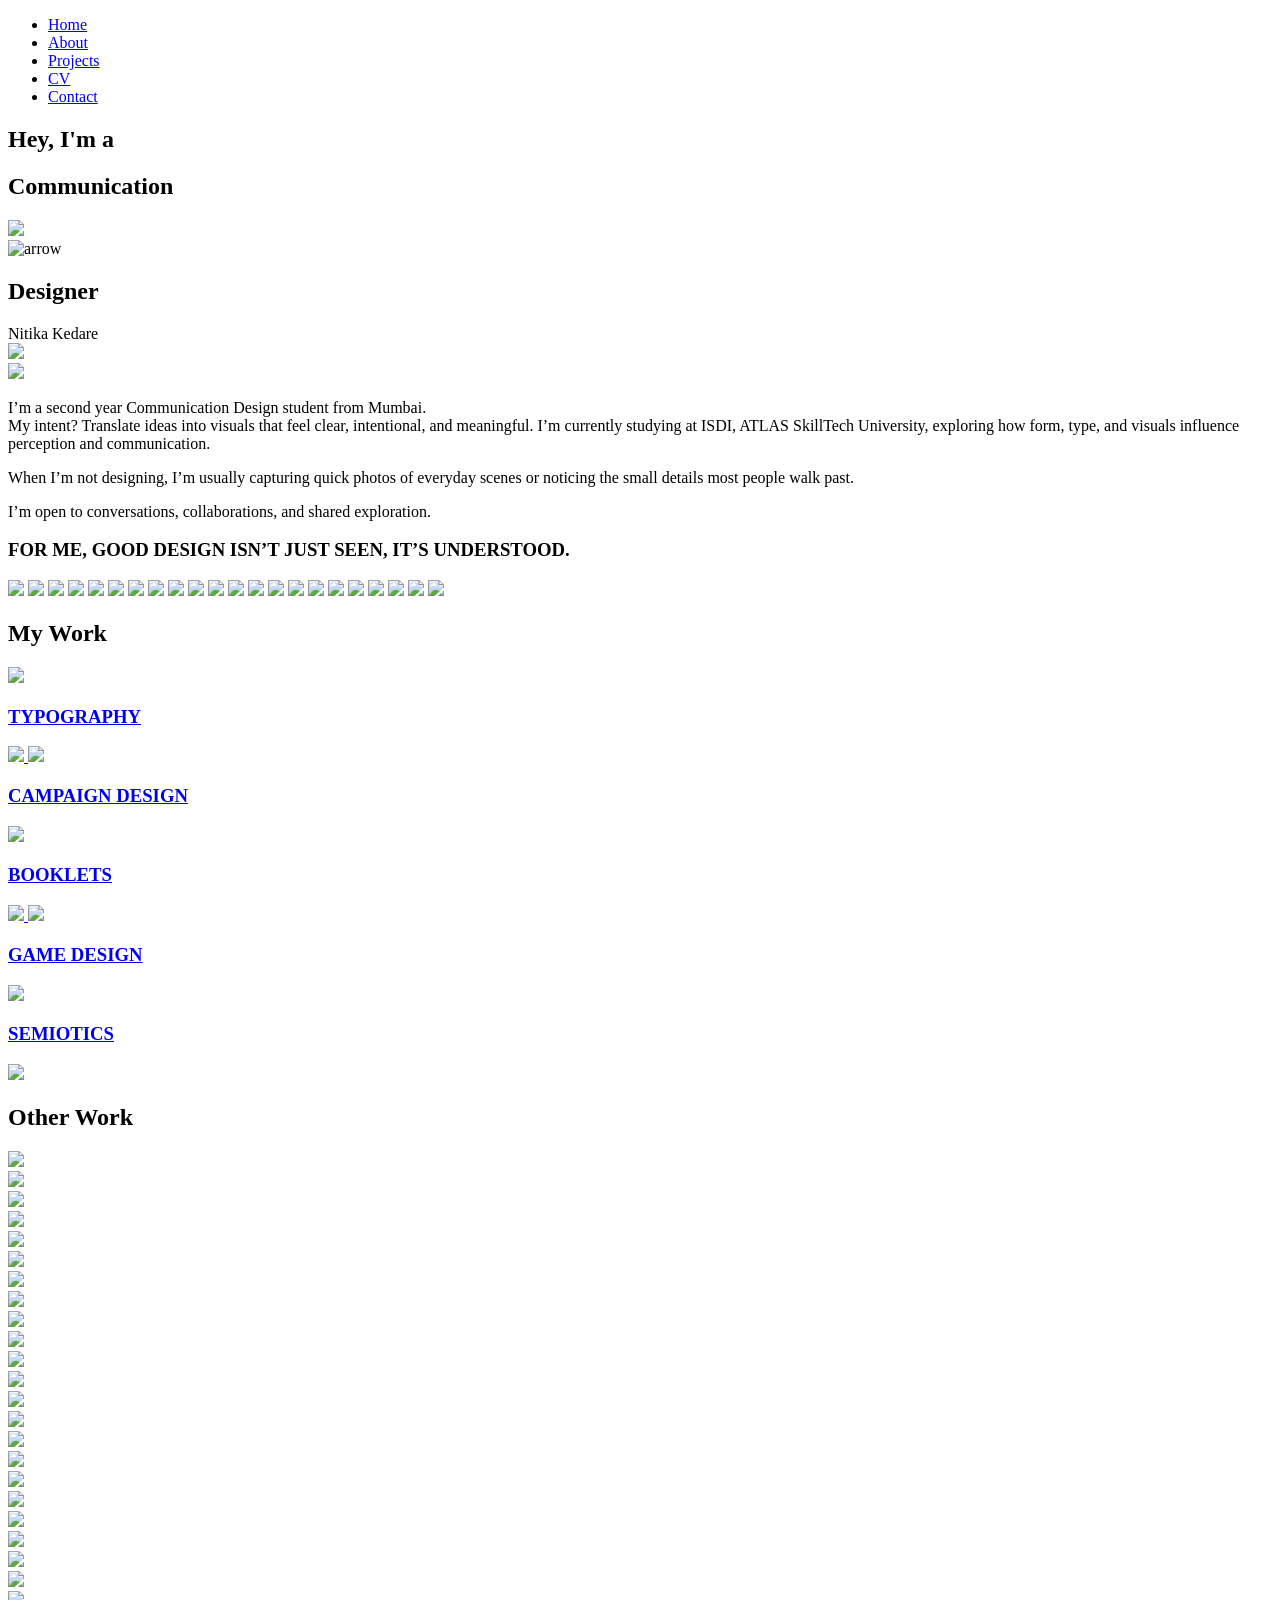
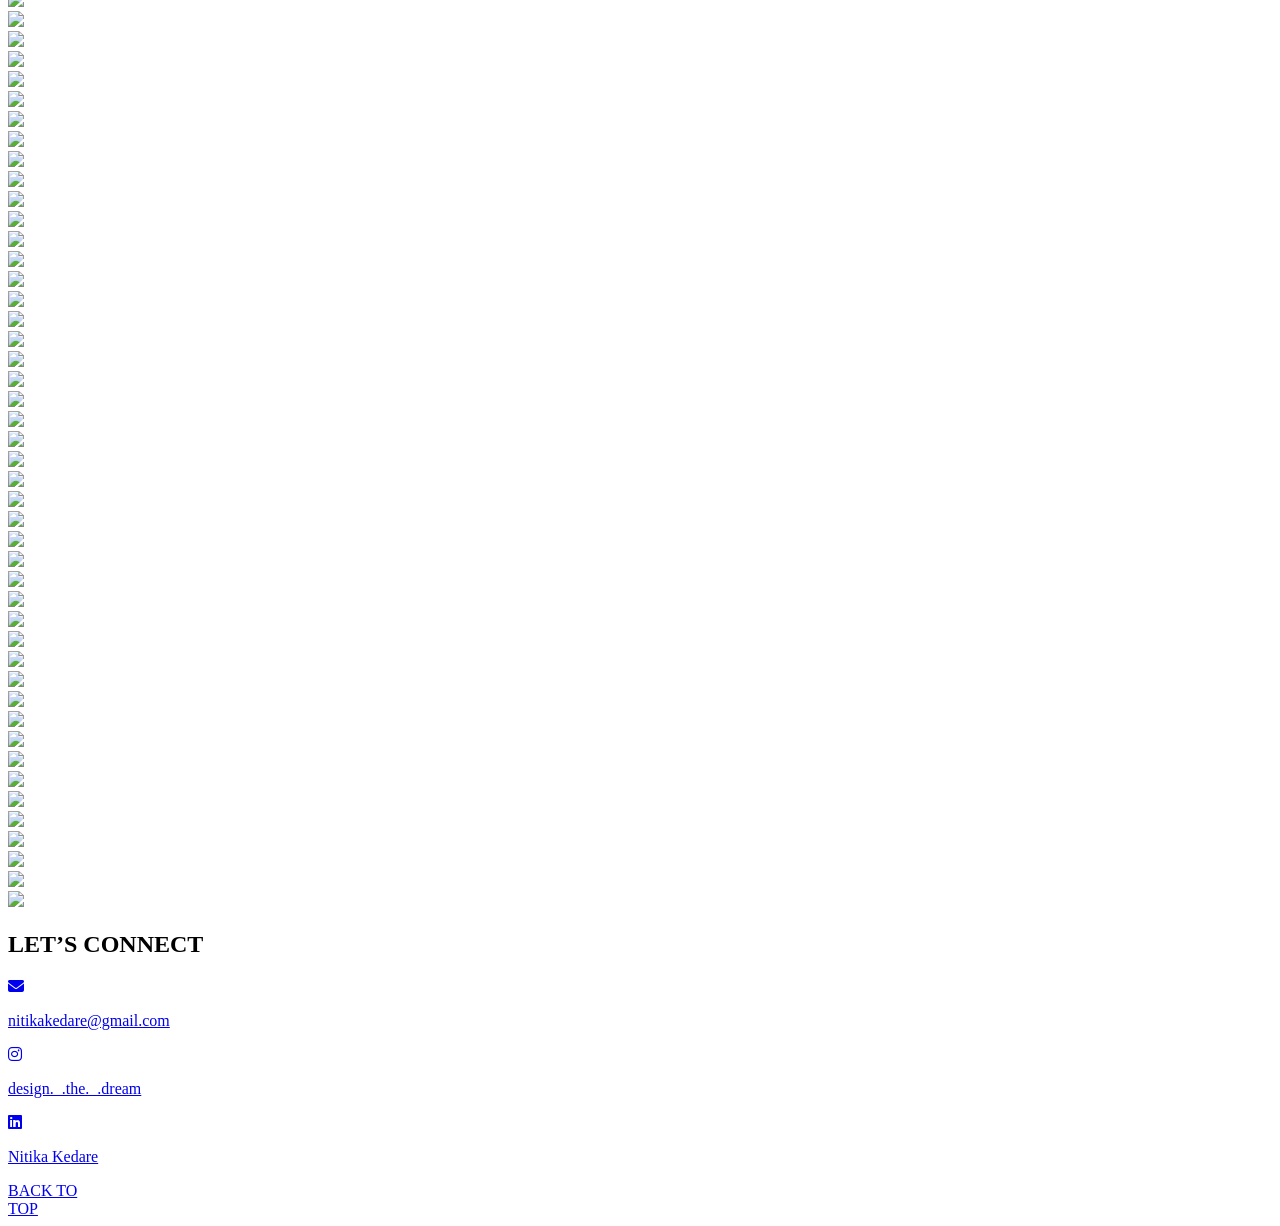
==== booklet.html @ 3f135b7e "Add files via upload" ====
<!DOCTYPE html>
<html lang="en">

<head>

<meta charset="UTF-8">
<meta name="viewport" content="width=device-width, initial-scale=1.0">

<title>Zine Design</title>

<link rel="stylesheet" href="booklet.css">

</head>


<body>


<!-- TITLE SECTION -->

<section class="project-title">

<h1>ZINE DESIGN</h1>

</section>



<!-- PROJECT BRIEF SECTION -->

<section class="project-brief">

<div class="brief-container">

<!-- LEFT TEXT -->

<div class="brief-text">

<h2>BEHIND THE <br> SCREEN</h2>

<p class="subtitle">
Tracing Indian Shadow Puppetry
</p>

<img src="Portfolio Images/O line 3.PNG" class="brief-swirl">

<p class="assignment">
<b>Assignment Brief:</b> <br>
The brief was to choose a topic rooted in the Indian context and explore it through the format of a zine, encouraging experimentation with storytelling, structure, and visual language.
</p>

</div>


<!-- COVER PAGE -->

<div class="brief-image">

<img src="Portfolio Images/puppetry 1.jpeg" alt="cover page">

</div>

</div>

</section>



<!-- PROCESS SECTION -->

<section class="process-section">

<div class="process-container">

<!-- LEFT LARGE IMAGE -->

<div class="process-left">
<img src="Portfolio Images/puppetry 3.jpeg" alt="zine open view">
</div>


<!-- RIGHT CONTENT -->

<div class="process-right">

<p class="process-text">
My design process began by exploring the visual storytelling of traditional
Indian shadow puppetry and the role of light and silhouettes in performance.
The zine uses layered folds and cut forms to gradually reveal characters and
scenes, echoing the unfolding experience of a shadow play. Through this
interactive structure, the book becomes a tactile narrative where movement
and form guide the viewer through the story.
</p>

<img src="Portfolio Images/puppetry 2.jpeg" class="process-small">


<img src="Portfolio Images/O line 2.PNG" class="process-swirl">


<div class="color-palette">

<div class="color1"></div>
<div class="color2"></div>
<div class="color3"></div>

</div>

</div>

</div>





<!-- STORY SECTION -->

<section class="story-section">

<div class="story-container">

<!-- LEFT IMAGE -->

<div class="story-left">
<img src="Portfolio Images/puppetry 4.jpeg" alt="zine fold">
</div>


<!-- CENTER TEXT -->

<div class="story-text">

<img src="Portfolio Images/O line 3.PNG" class="story-swirl">

<p>
The zine explores the tradition of storytelling before the presence of printed
books and digital media, when stories travelled through memory and were passed
from voice to voice across generations. It draws inspiration from the art of
shadow puppetry, where light and silhouettes transform narratives into visual
performances. Through this theme, the book reflects on how communities once
experienced epics and folklore collectively through the interplay of light,
shadow, and performance.
</p>

</div>


<!-- RIGHT IMAGE -->

<div class="story-right">
<img src="Portfolio Images/puppetry 5.jpeg" alt="shadow puppetry page">
</div>


</div>

</section>



<!-- IMAGE GALLERY SECTION -->

<section class="gallery-section">

<div class="gallery-container">

<!-- TOP IMAGE -->

<div class="gallery-top">
<img src="Portfolio Images/puppetry 8.jpeg" alt="zine scene">
</div>

<!-- BOTTOM ROW -->

<div class="gallery-bottom">

<img src="Portfolio Images/puppetry 7.jpeg" alt="zine page">

<img src="Portfolio Images/puppetry 6.jpeg" alt="shadow puppetry scene">

</div>

</div>

</section>


<!-- SECOND GALLERY SECTION -->

<section class="gallery-two">

<div class="gallery-two-container">

    <img src="Portfolio Images/oo line 2.PNG" class="gallery-swirl">

<!-- TOP LARGE IMAGE -->

<div class="gallery-two-top">
<img src="Portfolio Images/puppetry 9.jpeg" alt="zine spread">
</div>

<!-- SECOND ROW -->

<div class="gallery-two-row">

<img src="Portfolio Images/puppetry 10.jpeg" alt="zine scene">

<img src="Portfolio Images/puppetry 11.jpeg" alt="zine detail">

</div>

<!-- THIRD ROW -->

<div class="gallery-two-row-small">
    

<img src="Portfolio Images/puppetry 13.jpeg" alt="zine standing">

<img src="Portfolio Images/puppetry 12.jpeg" alt="zine cover">

</div>

</div>

</section>





<!-- PUBLICATION DESIGN SECTION -->

<section class="publication-section">

<h1 class="publication-title">PUBLICATION DESIGN</h1>

<div class="publication-container">

<!-- LEFT IMAGE -->

<div class="publication-image">
<img src="Portfolio Images/fashion 1.jpeg" alt="Fashion as Resistance book">
</div>

<!-- RIGHT TEXT -->

<div class="publication-text">

<h2>FASHION AS <br> RESISTANCE</h2>

<p class="publication-subtitle">
Tracing the garments that shaped acts of resistance
</p>

<p class="publication-brief">
<b>Assignment Brief:</b><br>
The project involved developing an A-Z glossary publication
based on a historical theme, examining how objects,
practices, or symbols reflect broader cultural and social
narratives. The focus was on translating research into a
structured editorial format through typography, layout
design, and visual storytelling.
</p>

</div>

</div>

</section>




<!-- PUBLICATION PROCESS SECTION -->

<section class="publication-process">

<div class="publication-layout">

<!-- LEFT TEXT -->
<div class="initial-text">
<p>
<b>Initial Ideation:</b><br>
While exploring possible historical themes, I was drawn to how clothing often
carries meaning far beyond aesthetics. This led me to investigate garments
that have played a role in resistance, identity, and cultural survival.
</p>
</div>

<!-- TOP RIGHT IMAGE -->
<div class="garment-image">
<img src="Portfolio Images/fashion 3.jpeg">
</div>

<!-- LEFT IMAGE -->
<div class="weaving-image">
<img src="Portfolio Images/fashion 2.jpeg">
</div>

<!-- RIGHT TEXT -->
<div class="overview-text">
<p>
<b>Project Overview:</b><br>
My publication, <i>Fashion as Resistance (Tracing the Garments that Shaped Acts
of Resistance)</i>, is an A-Z glossary of garments and adornments across Asia
that have been tied to moments of protest, resilience, and cultural assertion.
Each entry highlights how clothing such as khadi, protest sarees, or traditional
ornaments became a silent yet powerful language of resistance.
</p>
</div>

<!-- ROW 3 -->
<div class="image-three">
<img src="Portfolio Images/fashion 4.jpeg">
</div>

<div class="image-four">
<img src="Portfolio Images/fashion 5.jpeg">
</div>

<!-- ROW 4 -->
<div class="image-five">
<img src="Portfolio Images/fashion 6.jpeg">
</div>

<div class="image-six">
<img src="Portfolio Images/fashion 7.jpeg">
</div>

</div>

<div class="bottom-large-image">
<img src="Portfolio Images/fashion 8.jpeg" alt="knowledge spread">
</div>

</section>


</section>


<script>
window.addEventListener("scroll", function () {

if ((window.innerHeight + window.scrollY) >= document.body.offsetHeight - 5) {

window.location.href = "index.html.html?scroll=projects";

}

});
</script>


</body>
</html>
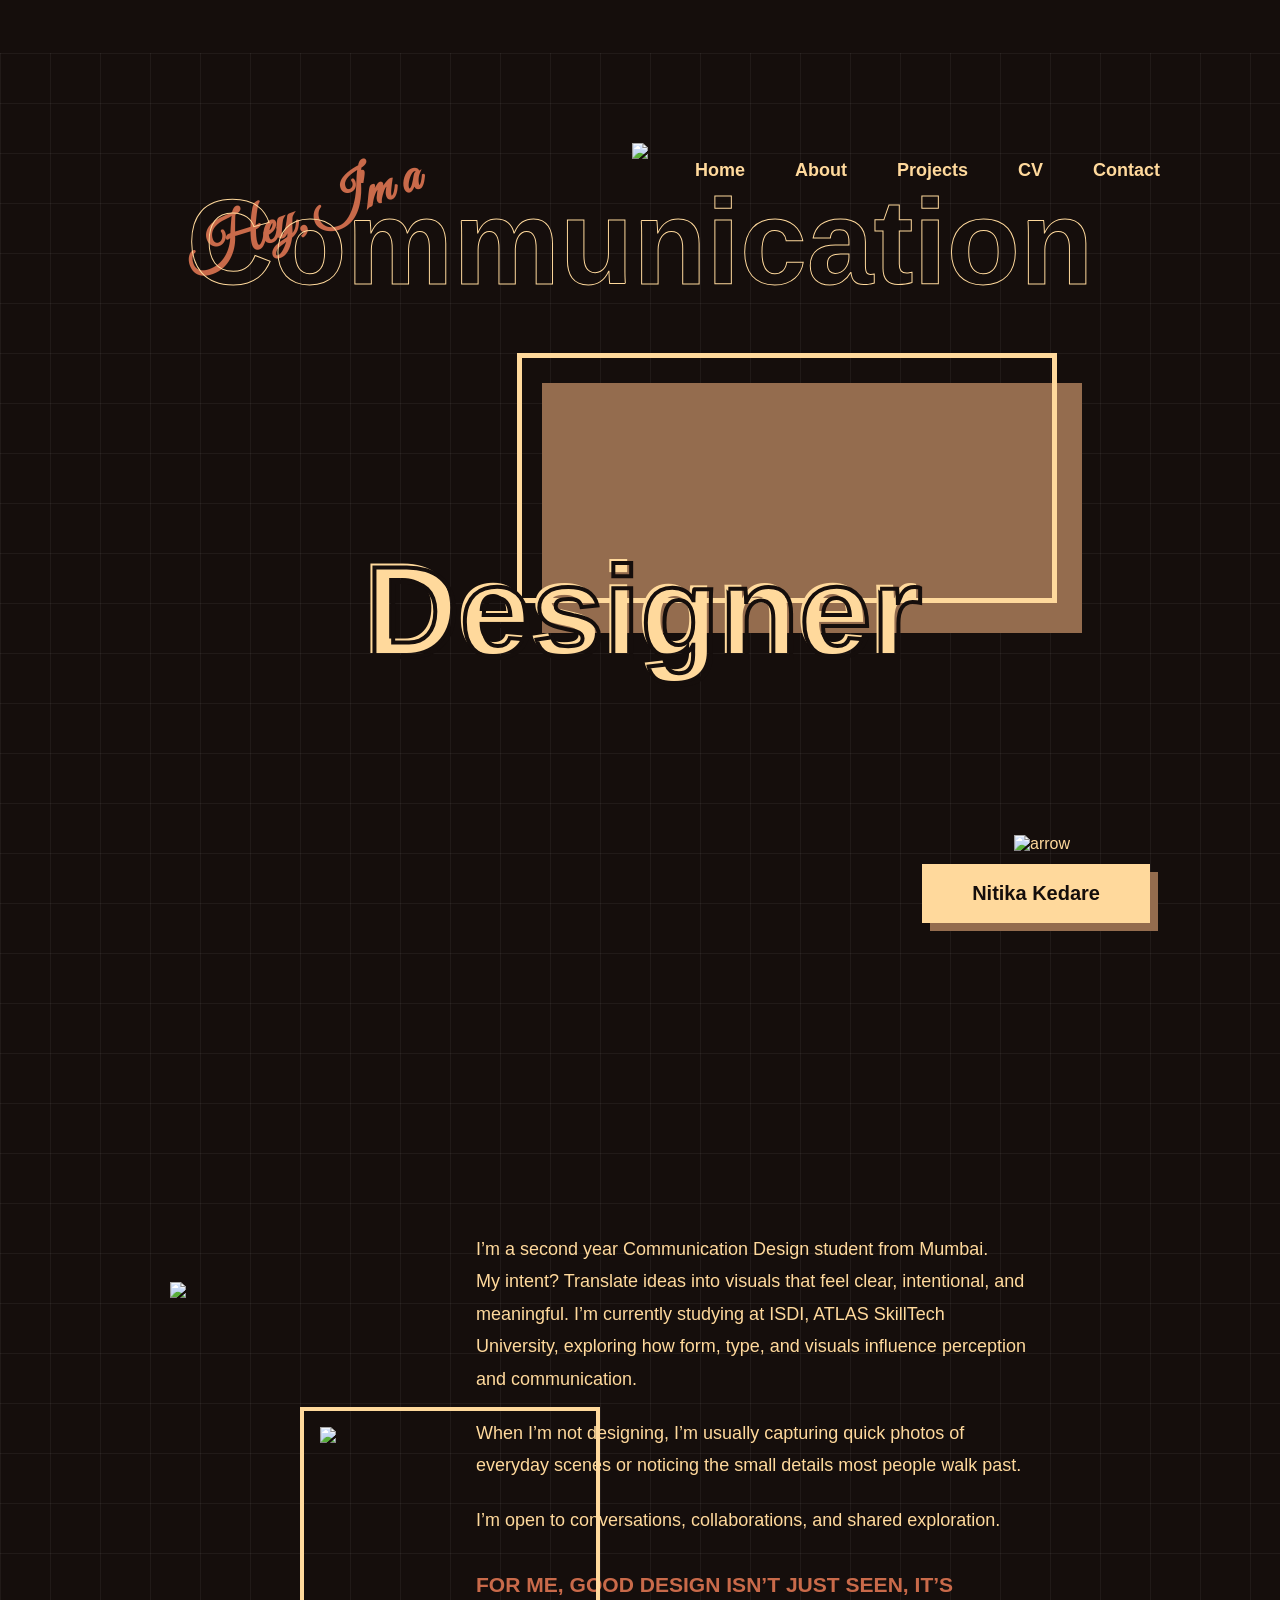
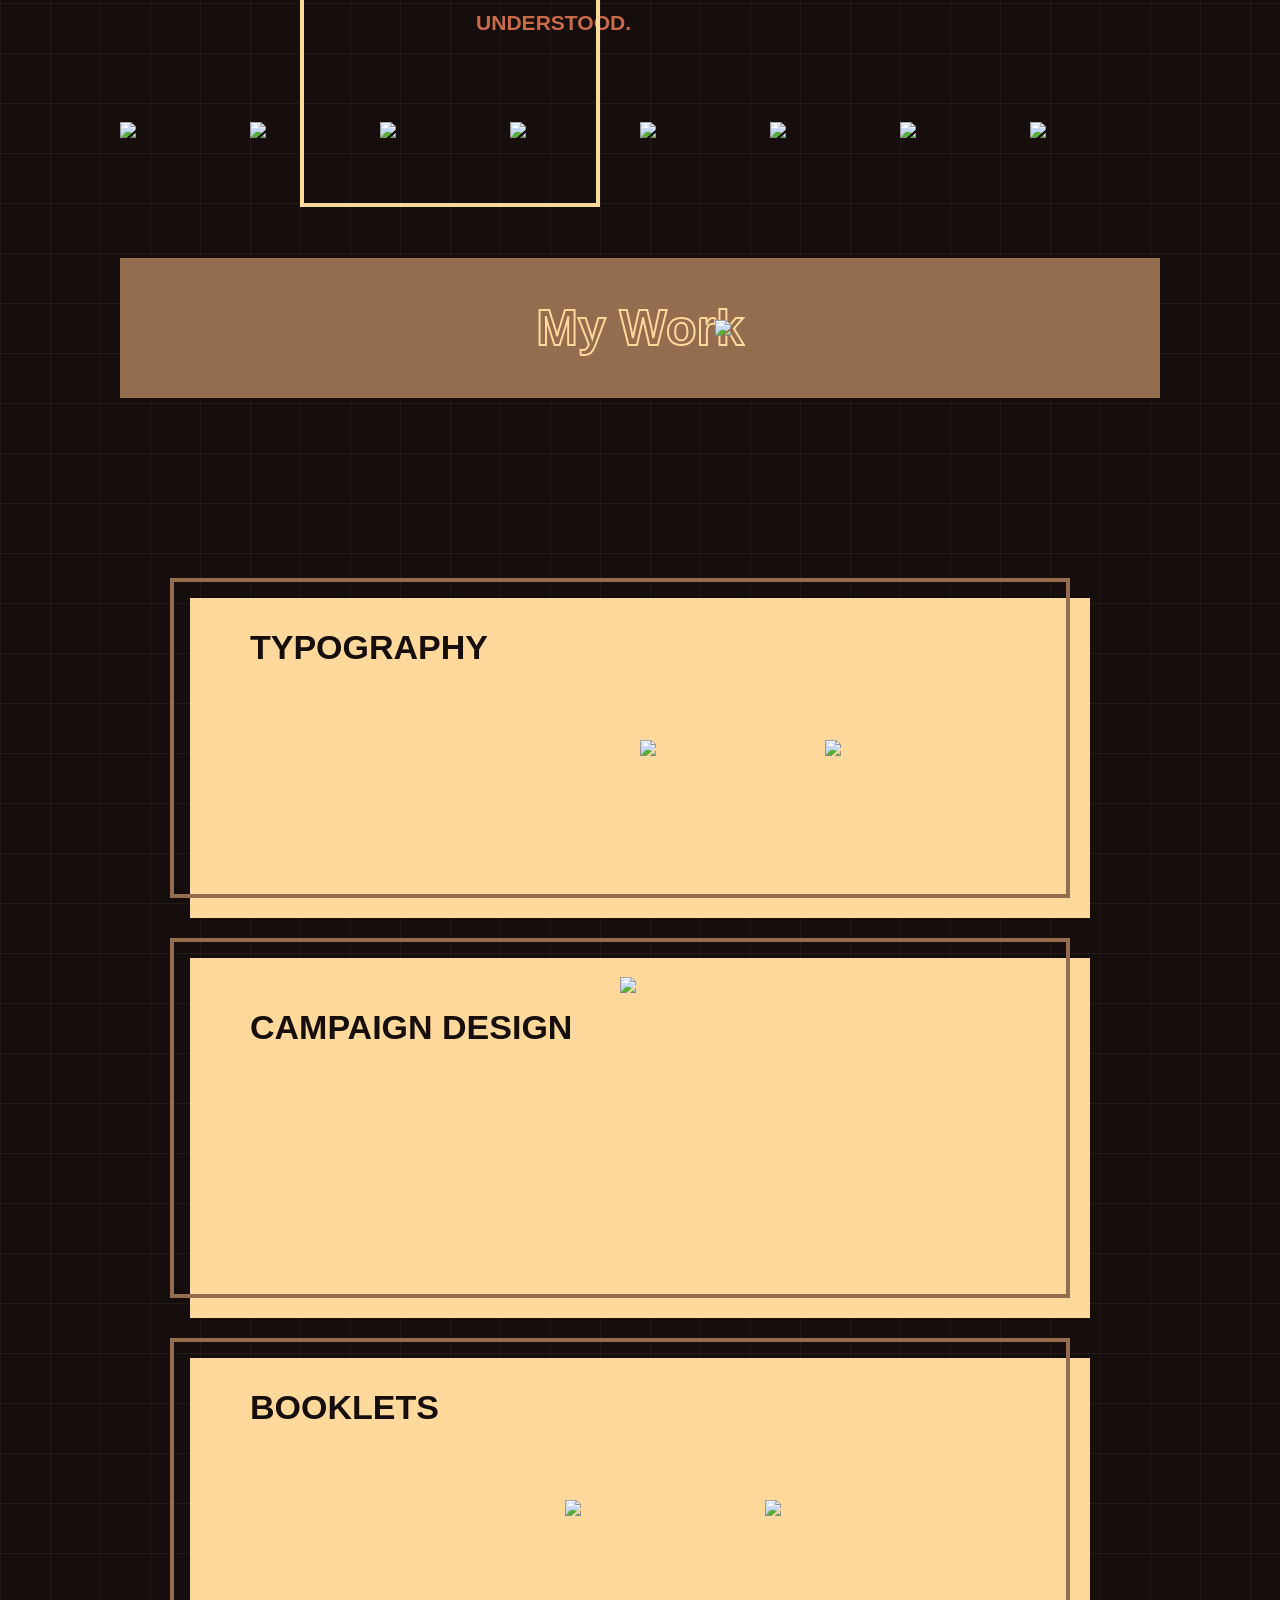
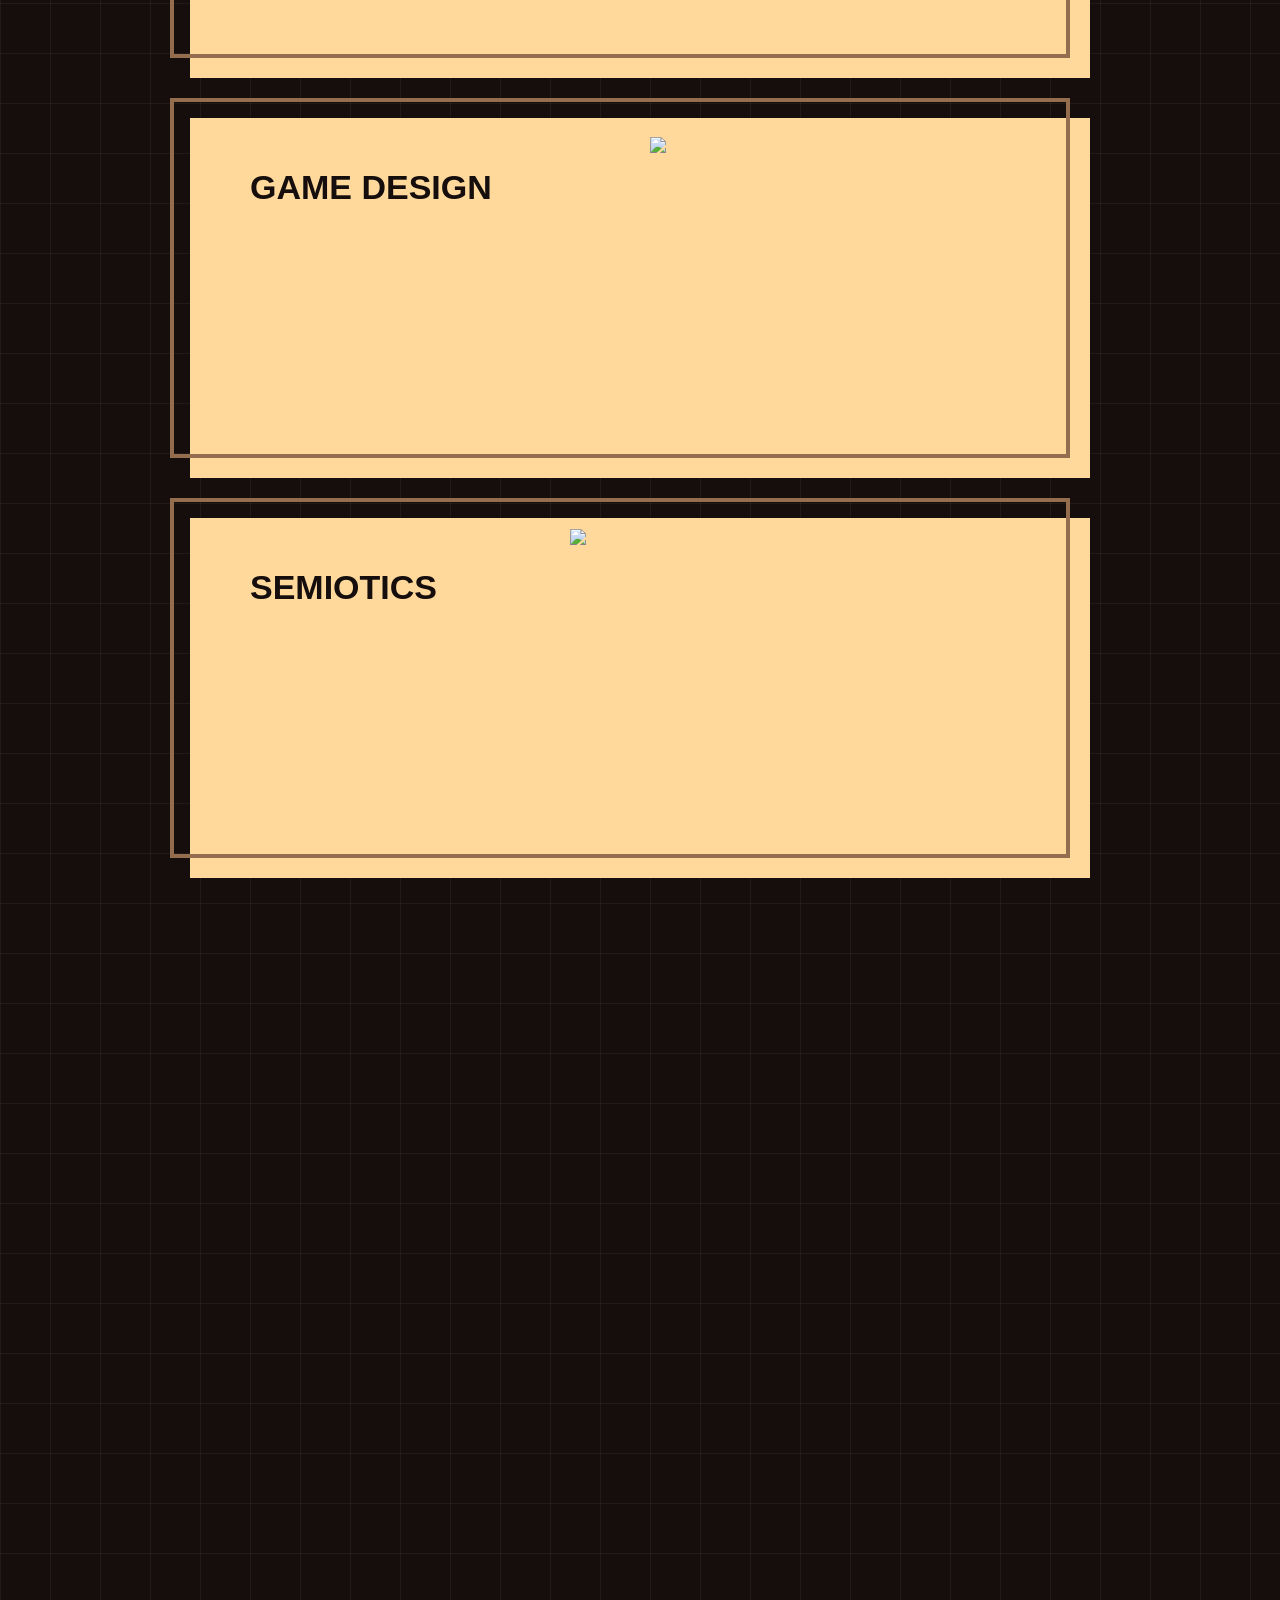
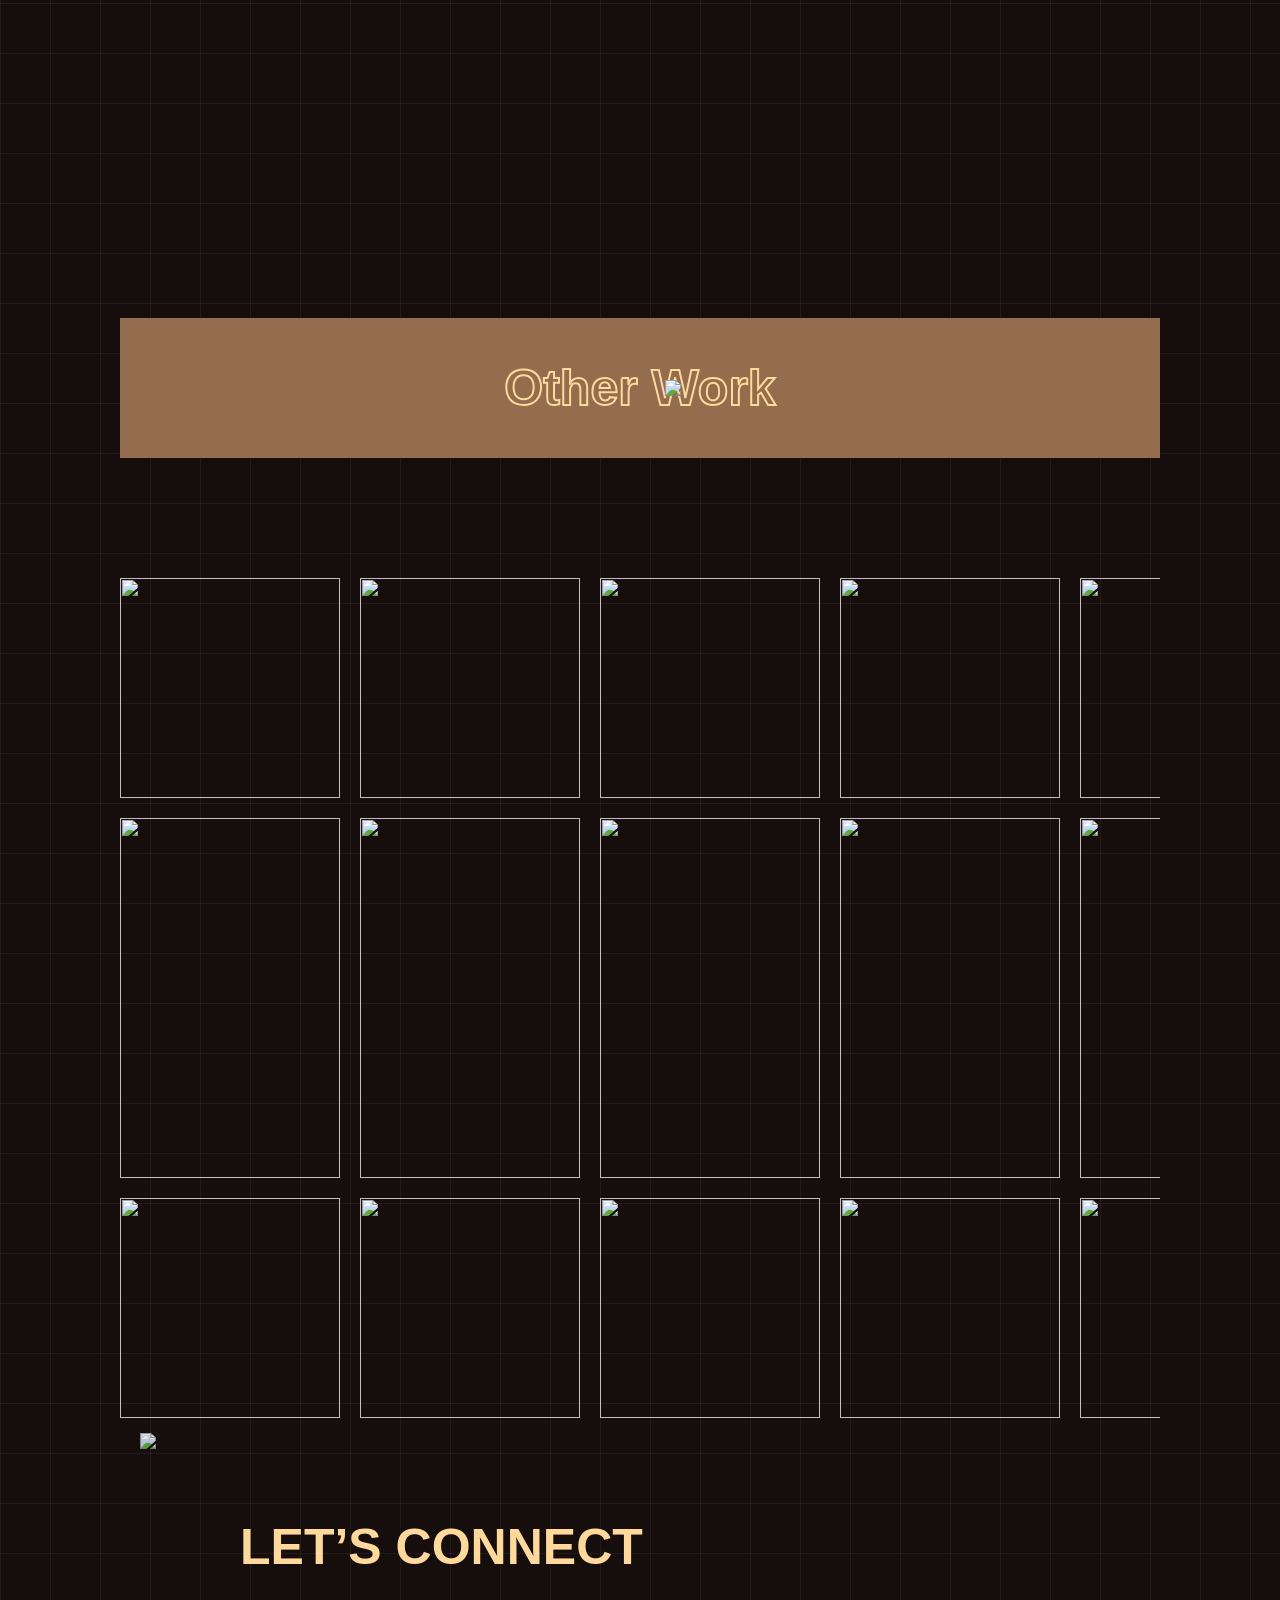
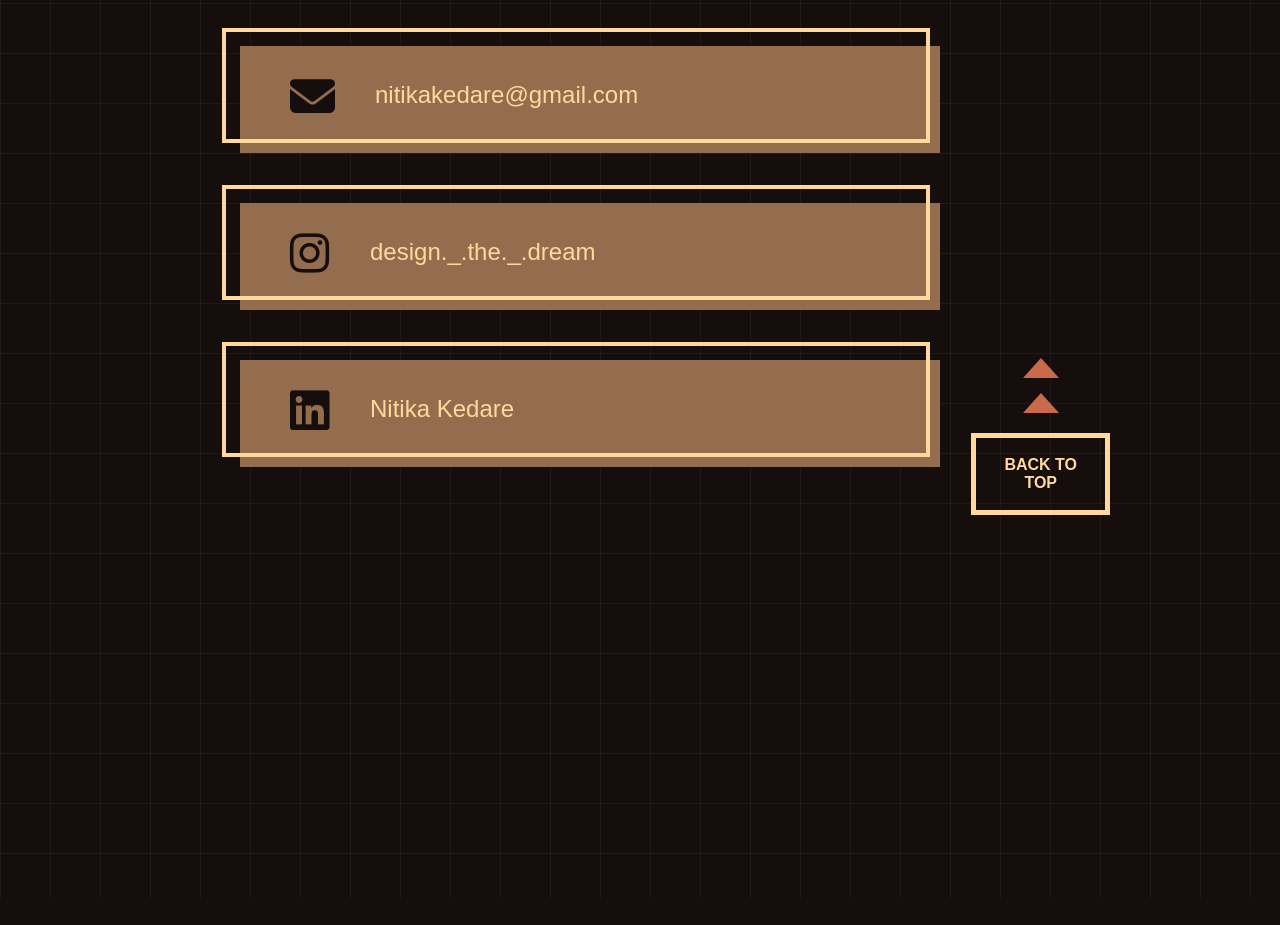
==== commit a0752d58: "Add files via upload" ====
--- a/booklet.html
+++ b/booklet.html
@@ -42,7 +42,7 @@
 Tracing Indian Shadow Puppetry
 </p>
 
-<img src="Portfolio Images/O line 3.PNG" class="brief-swirl">
+<img src="O line 3.PNG" class="brief-swirl">
 
 <p class="assignment">
 <b>Assignment Brief:</b> <br>
@@ -56,7 +56,7 @@
 
 <div class="brief-image">
 
-<img src="Portfolio Images/puppetry 1.jpeg" alt="cover page">
+<img src="puppetry 1.jpeg" alt="cover page">
 
 </div>
 
@@ -75,7 +75,7 @@
 <!-- LEFT LARGE IMAGE -->
 
 <div class="process-left">
-<img src="Portfolio Images/puppetry 3.jpeg" alt="zine open view">
+<img src="puppetry 3.jpeg" alt="zine open view">
 </div>
 
 
@@ -92,10 +92,10 @@
 and form guide the viewer through the story.
 </p>
 
-<img src="Portfolio Images/puppetry 2.jpeg" class="process-small">
-
-
-<img src="Portfolio Images/O line 2.PNG" class="process-swirl">
+<img src="puppetry 2.jpeg" class="process-small">
+
+
+<img src="O line 2.PNG" class="process-swirl">
 
 
 <div class="color-palette">
@@ -123,7 +123,7 @@
 <!-- LEFT IMAGE -->
 
 <div class="story-left">
-<img src="Portfolio Images/puppetry 4.jpeg" alt="zine fold">
+<img src="puppetry 4.jpeg" alt="zine fold">
 </div>
 
 
@@ -131,7 +131,7 @@
 
 <div class="story-text">
 
-<img src="Portfolio Images/O line 3.PNG" class="story-swirl">
+<img src="O line 3.PNG" class="story-swirl">
 
 <p>
 The zine explores the tradition of storytelling before the presence of printed
@@ -149,7 +149,7 @@
 <!-- RIGHT IMAGE -->
 
 <div class="story-right">
-<img src="Portfolio Images/puppetry 5.jpeg" alt="shadow puppetry page">
+<img src="puppetry 5.jpeg" alt="shadow puppetry page">
 </div>
 
 
@@ -168,16 +168,16 @@
 <!-- TOP IMAGE -->
 
 <div class="gallery-top">
-<img src="Portfolio Images/puppetry 8.jpeg" alt="zine scene">
+<img src="puppetry 8.jpeg" alt="zine scene">
 </div>
 
 <!-- BOTTOM ROW -->
 
 <div class="gallery-bottom">
 
-<img src="Portfolio Images/puppetry 7.jpeg" alt="zine page">
-
-<img src="Portfolio Images/puppetry 6.jpeg" alt="shadow puppetry scene">
+<img src="puppetry 7.jpeg" alt="zine page">
+
+<img src="puppetry 6.jpeg" alt="shadow puppetry scene">
 
 </div>
 
@@ -192,21 +192,21 @@
 
 <div class="gallery-two-container">
 
-    <img src="Portfolio Images/oo line 2.PNG" class="gallery-swirl">
+    <img src="oo line 2.PNG" class="gallery-swirl">
 
 <!-- TOP LARGE IMAGE -->
 
 <div class="gallery-two-top">
-<img src="Portfolio Images/puppetry 9.jpeg" alt="zine spread">
+<img src="puppetry 9.jpeg" alt="zine spread">
 </div>
 
 <!-- SECOND ROW -->
 
 <div class="gallery-two-row">
 
-<img src="Portfolio Images/puppetry 10.jpeg" alt="zine scene">
-
-<img src="Portfolio Images/puppetry 11.jpeg" alt="zine detail">
+<img src="puppetry 10.jpeg" alt="zine scene">
+
+<img src="puppetry 11.jpeg" alt="zine detail">
 
 </div>
 
@@ -215,9 +215,9 @@
 <div class="gallery-two-row-small">
     
 
-<img src="Portfolio Images/puppetry 13.jpeg" alt="zine standing">
-
-<img src="Portfolio Images/puppetry 12.jpeg" alt="zine cover">
+<img src="puppetry 13.jpeg" alt="zine standing">
+
+<img src="puppetry 12.jpeg" alt="zine cover">
 
 </div>
 
@@ -240,7 +240,7 @@
 <!-- LEFT IMAGE -->
 
 <div class="publication-image">
-<img src="Portfolio Images/fashion 1.jpeg" alt="Fashion as Resistance book">
+<img src="fashion 1.jpeg" alt="Fashion as Resistance book">
 </div>
 
 <!-- RIGHT TEXT -->
@@ -290,12 +290,12 @@
 
 <!-- TOP RIGHT IMAGE -->
 <div class="garment-image">
-<img src="Portfolio Images/fashion 3.jpeg">
+<img src="fashion 3.jpeg">
 </div>
 
 <!-- LEFT IMAGE -->
 <div class="weaving-image">
-<img src="Portfolio Images/fashion 2.jpeg">
+<img src="fashion 2.jpeg">
 </div>
 
 <!-- RIGHT TEXT -->
@@ -312,26 +312,26 @@
 
 <!-- ROW 3 -->
 <div class="image-three">
-<img src="Portfolio Images/fashion 4.jpeg">
+<img src="fashion 4.jpeg">
 </div>
 
 <div class="image-four">
-<img src="Portfolio Images/fashion 5.jpeg">
+<img src="fashion 5.jpeg">
 </div>
 
 <!-- ROW 4 -->
 <div class="image-five">
-<img src="Portfolio Images/fashion 6.jpeg">
+<img src="fashion 6.jpeg">
 </div>
 
 <div class="image-six">
-<img src="Portfolio Images/fashion 7.jpeg">
+<img src="fashion 7.jpeg">
 </div>
 
 </div>
 
 <div class="bottom-large-image">
-<img src="Portfolio Images/fashion 8.jpeg" alt="knowledge spread">
+<img src="fashion 8.jpeg" alt="knowledge spread">
 </div>
 
 </section>
--- a/booklet.css
+++ b/booklet.css
@@ -0,0 +1,571 @@
+/* RESET */
+
+*{
+margin:0;
+padding:0;
+box-sizing:border-box;
+}
+
+
+/* PAGE */
+
+body{
+background:#221715;
+font-family:Arial, Helvetica, sans-serif;
+color:white;
+}
+
+
+/* TITLE SECTION */
+
+.project-title{
+width:100%;
+text-align:center;
+padding:80px 40px 40px 40px;
+}
+
+.project-title h1{
+color:#eaeaea;
+font-size:60px;
+font-weight:800;
+letter-spacing:5px;
+
+}
+
+
+
+/* PROJECT BRIEF SECTION */
+
+.project-brief{
+width:100%;
+padding:40px 100px 120px 100px;
+}
+
+
+/* FLEX LAYOUT */
+
+.brief-container{
+display:flex;
+justify-content:space-between;
+align-items:center;
+gap:80px;
+}
+
+
+
+/* LEFT TEXT */
+
+.brief-text{
+max-width:520px;
+}
+
+.brief-text h2{
+color:#ef8432;
+font-size:60px;
+font-weight:800;
+line-height:1.1;
+margin-bottom:15px;
+margin-left: 80px;
+}
+
+
+/* SUBTITLE */
+
+.subtitle{
+color:#ef8432;
+font-size:30px;
+margin-bottom:100px;
+margin-left: 80px;
+}
+
+
+
+/* SWIRL LINE */
+
+.brief-swirl{
+width:190px;
+margin-bottom:50px;
+margin-left:190px;
+transform:rotate(220deg);
+
+}
+
+
+
+/* ASSIGNMENT TEXT */
+
+.assignment{
+color:#ffd99c;
+font-size:20px;
+line-height:1.3;
+max-width:420px;
+margin-left: 80px;
+
+}
+
+
+/* IMAGE */
+
+.brief-image img{
+width:440px;
+height:auto;
+margin-right: 90px;
+}
+
+
+
+/* PROCESS SECTION */
+
+.process-section{
+padding:100px 120px 120px 120px;
+}
+
+
+.process-container{
+display:flex;
+gap:60px;
+align-items:flex-start;
+}
+
+
+/* LEFT IMAGE */
+
+.process-left img{
+width:420px;
+height:auto;
+margin-left: 60px;
+}
+
+
+/* RIGHT SIDE */
+
+.process-right{
+max-width:650px;
+position:relative;
+}
+
+
+/* TEXT */
+
+.process-text{
+color:#ffd99c;
+font-size:20px;
+line-height:1.3;
+margin-bottom:85px;
+}
+
+
+/* SMALL IMAGE */
+
+.process-small{
+width:340px;
+margin-bottom:20px;
+}
+
+
+/* SWIRL */
+
+.process-swirl{
+width:200px;
+position:absolute;
+right:20px;
+top:260px;
+transform:rotate(10deg);
+}
+
+
+/* COLOR PALETTE */
+
+.color-palette{
+display:flex;
+margin-top:-90px;
+margin-left:400px;
+border:2px solid #ffd99c;
+width:300px;
+}
+
+.color1{
+background:#e4be53;
+width:100px;
+height:50px;
+}
+
+.color2{
+background:#e78b2d;
+width:100px;
+height:50px;
+}
+
+.color3{
+background:#4b2414;
+width:100px;
+height:50px;
+}
+
+
+/* STORY SECTION */
+
+.story-section{
+padding:120px 100px;
+}
+
+
+.story-container{
+display:flex;
+align-items:center;
+justify-content:center;
+gap:50px;
+max-width:1400px;
+margin:0 auto;
+}
+
+
+/* LEFT IMAGE */
+
+.story-left img{
+width:360px;
+height:auto;
+flex-shrink:0;
+}
+
+.story-right img{
+width:420px;
+height:auto;
+flex-shrink:0;
+}
+
+
+/* CENTER TEXT */
+
+.story-text{
+width:500px;
+flex-shrink:0;
+text-align:left;
+margin-top:20px;
+}
+
+
+.story-text p{
+color:#ffd99c;
+font-size:20px;
+line-height:1.3;
+word-break:normal;
+}
+
+
+/* SWIRL */
+
+.story-swirl{
+width:220px;
+display:block;
+margin:0 auto 40px auto;
+}
+
+
+/* GALLERY SECTION */
+
+.gallery-section{
+padding:20px 100px;
+}
+
+.gallery-container{
+max-width:1200px;
+margin:0 auto;
+display:flex;
+flex-direction:column;
+align-items:center;
+gap:60px;
+}
+
+/* TOP IMAGE */
+
+.gallery-top img{
+width:1200px;
+height:auto;
+}
+
+/* BOTTOM ROW */
+
+.gallery-bottom{
+display:flex;
+gap:100px;
+justify-content:center;
+}
+
+.gallery-bottom img{
+width:540px;
+height:auto;
+}
+
+
+/* SECOND IMAGE GALLERY */
+
+.gallery-two{
+padding:40px 100px;
+}
+
+.gallery-two-container{
+max-width:1200px;
+margin:0 auto;
+display:flex;
+flex-direction:column;
+align-items:center;
+gap:60px;
+}
+
+
+/* TOP IMAGE */
+
+.gallery-two-top img{
+width:800px;
+height:auto;
+}
+
+
+/* SECOND ROW */
+
+.gallery-two-row{
+display:flex;
+gap:60px;
+justify-content:center;
+}
+
+.gallery-two-row img{
+width:540px;
+height:auto;
+}
+
+
+/* THIRD ROW */
+
+.gallery-two-row-small{
+display:flex;
+gap:60px;
+justify-content:center;
+}
+
+.gallery-two-row-small img{
+width:450px;
+height:auto;
+}
+
+
+/* SWIRL BACKGROUND */
+
+.gallery-two-container{
+position:relative;
+}
+
+/* SWIRL IMAGE */
+
+.gallery-swirl{
+position:absolute;
+width:1500px;
+top:150px;
+left:50%;
+transform:translateX(-50%);
+z-index:0;
+opacity:0.9;
+}
+
+/* MAKE IMAGES STAY ABOVE */
+
+.gallery-two-top,
+.gallery-two-row,
+.gallery-two-row-small{
+position:relative;
+z-index:2;
+}
+
+
+/* FINAL GALLERY */
+
+.final-gallery{
+position:relative;
+display:flex;
+justify-content:center;
+gap:80px;
+padding:120px 0;
+}
+
+
+/* SWIRL POSITION */
+
+.final-swirl{
+position:absolute;
+left:20px;
+top:120px;
+width:500px;
+transform:rotate(-20deg);
+z-index:0;
+}
+
+
+/* KEEP IMAGES ABOVE */
+
+.final-gallery img{
+position:relative;
+z-index:2;
+width:380px;
+height:auto;
+}
+
+
+
+
+
+/* PUBLICATION DESIGN SECTION */
+
+.publication-section{
+padding:120px 100px 160px 100px;
+}
+
+.publication-title{
+text-align:center;
+font-size:60px;
+font-weight:800;
+letter-spacing:5px;
+color:#eaeaea;
+margin-bottom:80px;
+}
+
+.publication-container{
+display:flex;
+align-items:center;
+justify-content:center;
+gap:190px;
+max-width:1200px;
+margin:0 auto;
+}
+
+
+/* LEFT IMAGE */
+
+.publication-image img{
+width:450px;
+height:auto;
+}
+
+
+/* RIGHT TEXT */
+
+.publication-text{
+max-width:460px;
+}
+
+.publication-text h2{
+font-size:50px;
+font-weight:800;
+color: #a5976c;
+line-height:1.1;
+margin-bottom:15px;
+}
+
+.publication-subtitle{
+color:#a5976c;
+font-size:25px;
+margin-bottom:80px;
+}
+
+.publication-brief{
+color:#f3e4d6;
+font-size:20px;
+line-height:1.3;
+max-width:600px;
+}
+
+
+
+
+
+/* PUBLICATION PROCESS */
+
+.publication-process{
+padding:120px 100px;
+}
+
+.publication-layout{
+width:1100px;
+margin:0 auto;
+display:grid;
+grid-template-columns:520px 520px;
+column-gap:80px;
+row-gap:40px;
+justify-content:center;
+align-items:start;
+}
+
+/* TEXT */
+
+.initial-text{
+max-width:520px;
+color:#f3e4d6;
+font-size:20px;
+line-height:1.3;
+margin-top:-120px;
+margin-left: -40px;
+}
+
+.overview-text{
+max-width:520px;
+color:#f3e4d6;
+font-size:20px;
+line-height:1.3;
+margin-top:10px;
+margin-left: 0px;
+margin-top:0px;
+}
+
+/* IMAGES */
+
+.garment-image img{
+width:590px;
+height:auto;
+margin-top:-140px;
+margin-left: -40px;
+
+}
+
+.weaving-image img{
+width:530px;
+height:auto;
+margin-top:-270px;
+margin-left: -40px;
+}
+
+.image-three img{
+width:560px;
+margin-left: -40px;
+margin-top:-70px;
+}
+
+.image-four img{
+width:590px;
+margin-left: -40px;
+margin-top:10px;
+}
+
+.image-five img{
+width:560px;
+margin-left: -40px;
+margin-top:-10px;
+}
+
+.image-six img{
+width:590px;
+margin-left: -40px;
+margin-top:10px;
+}
+
+.bottom-large-image{
+grid-column:1 / span 2;
+display:flex;
+justify-content:center;
+margin-top:60px;
+}
+
+.bottom-large-image img{
+width:1100px;
+height:auto;
+margin-top:-10px;
+}
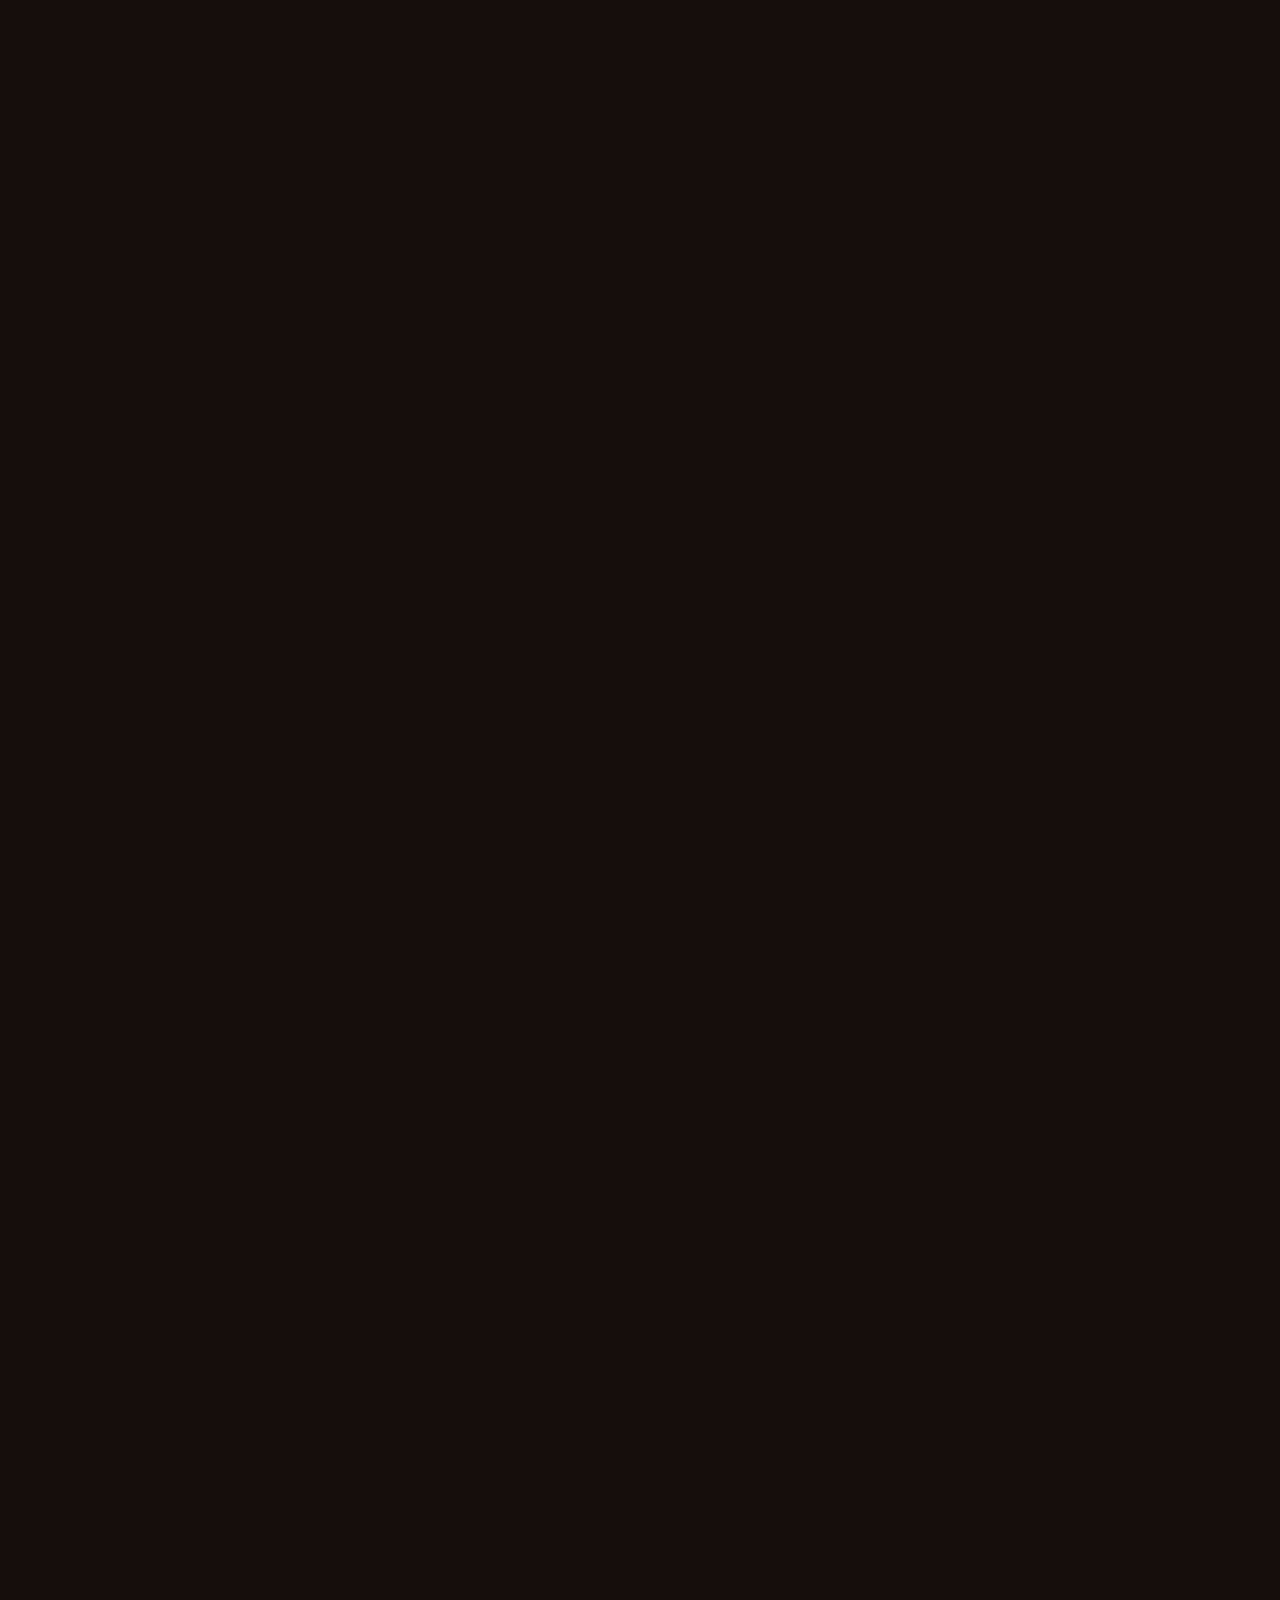
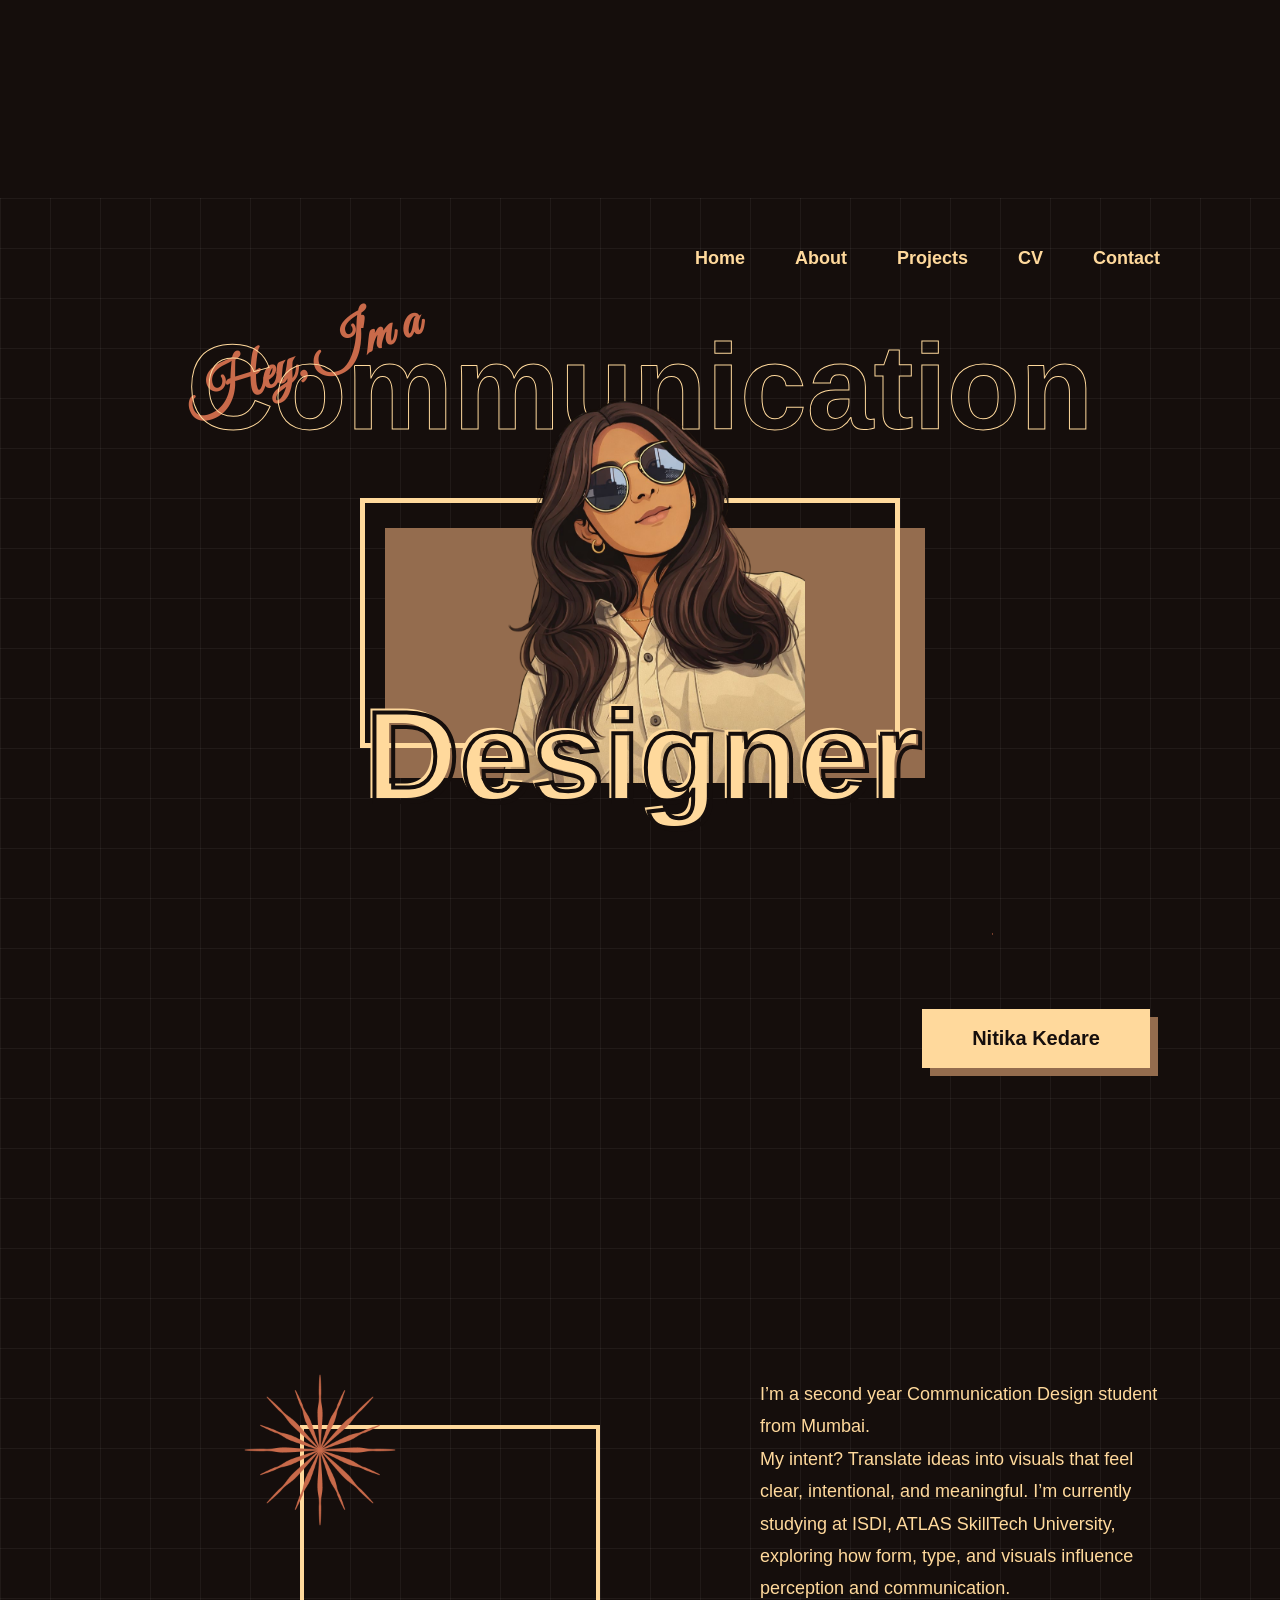
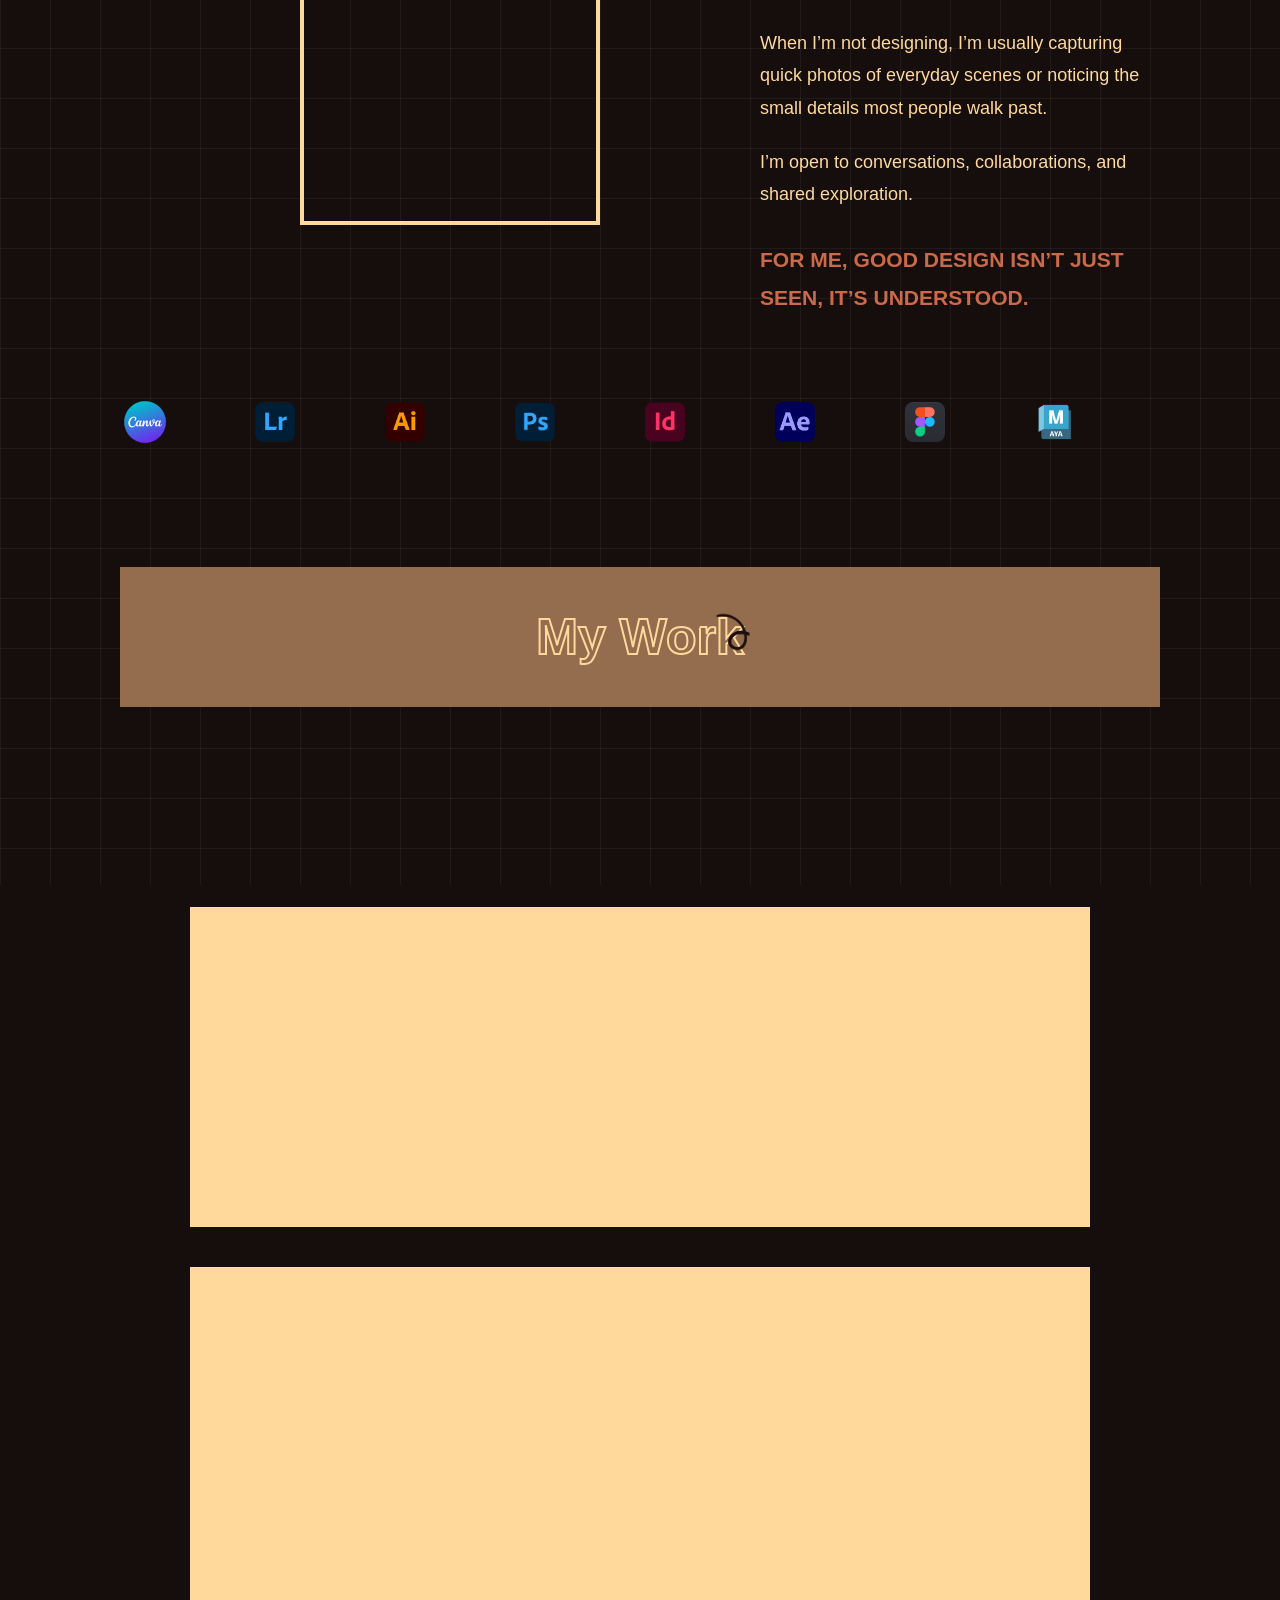
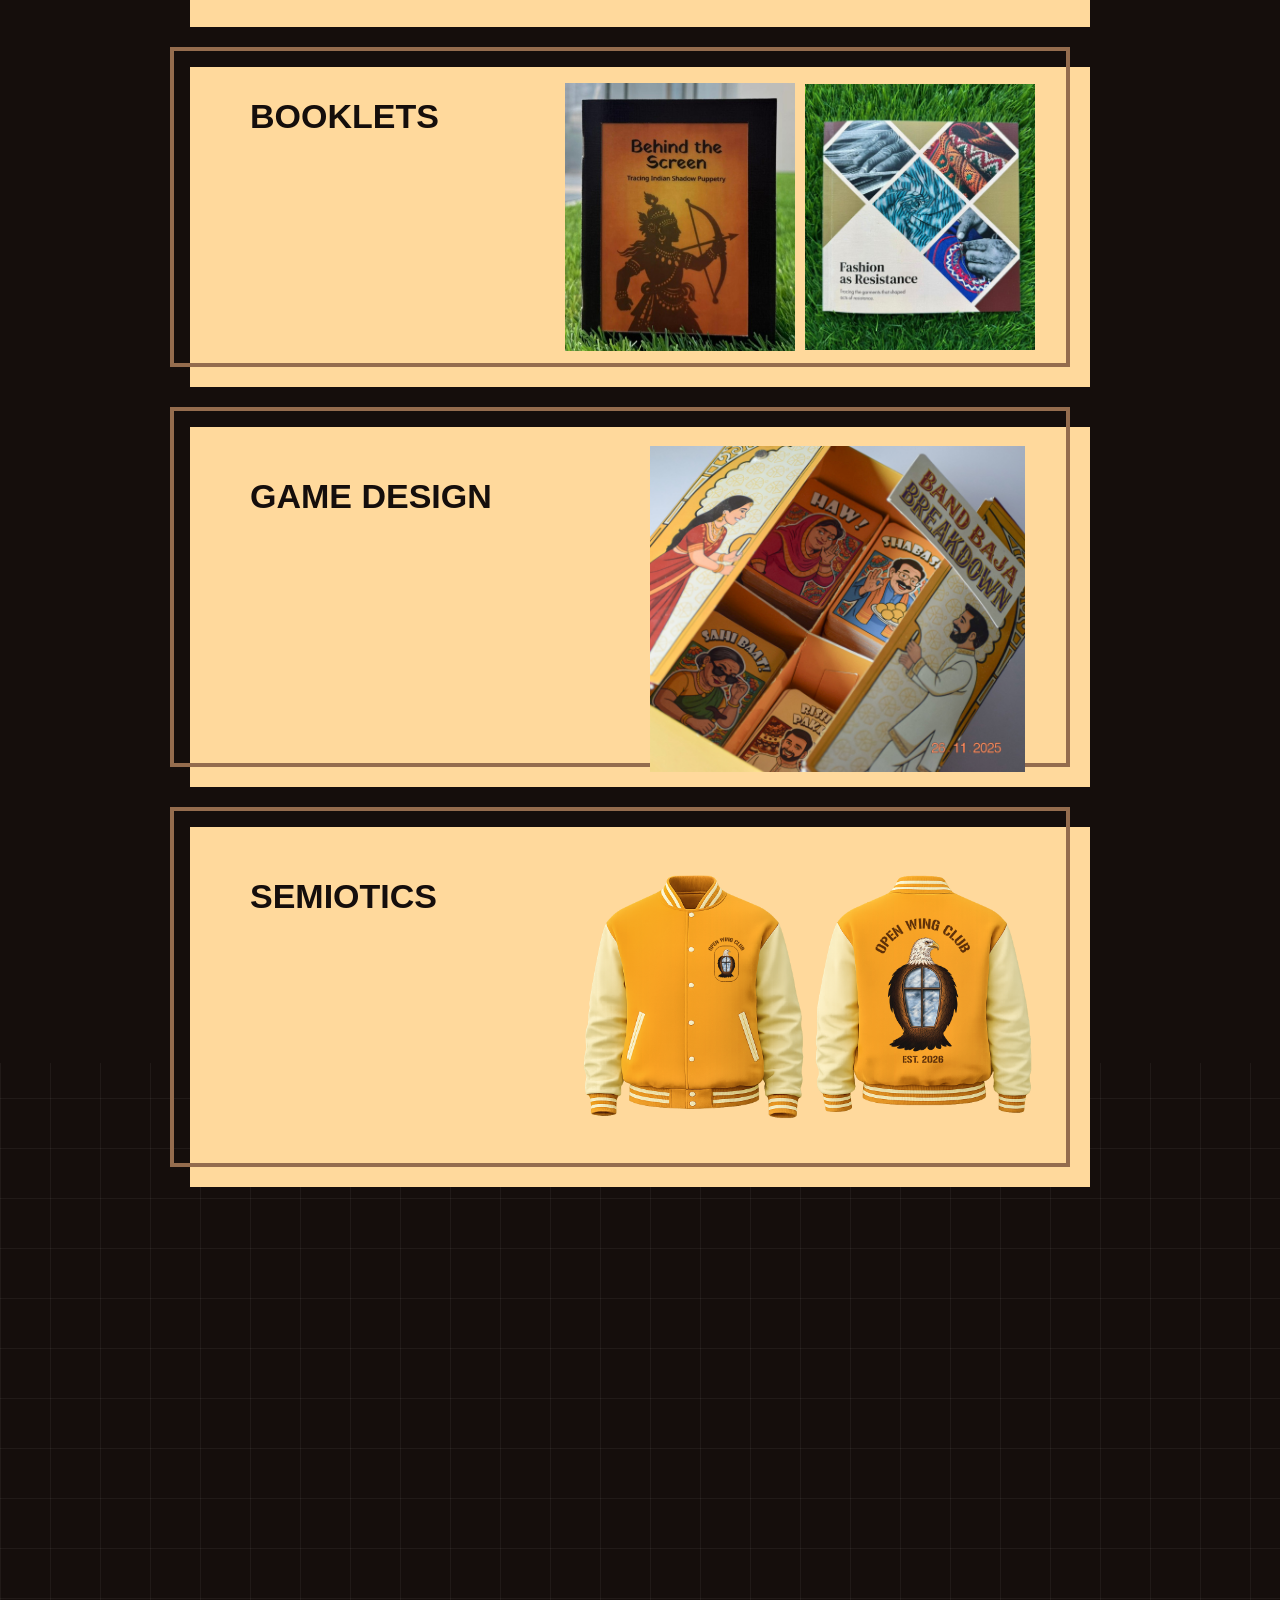
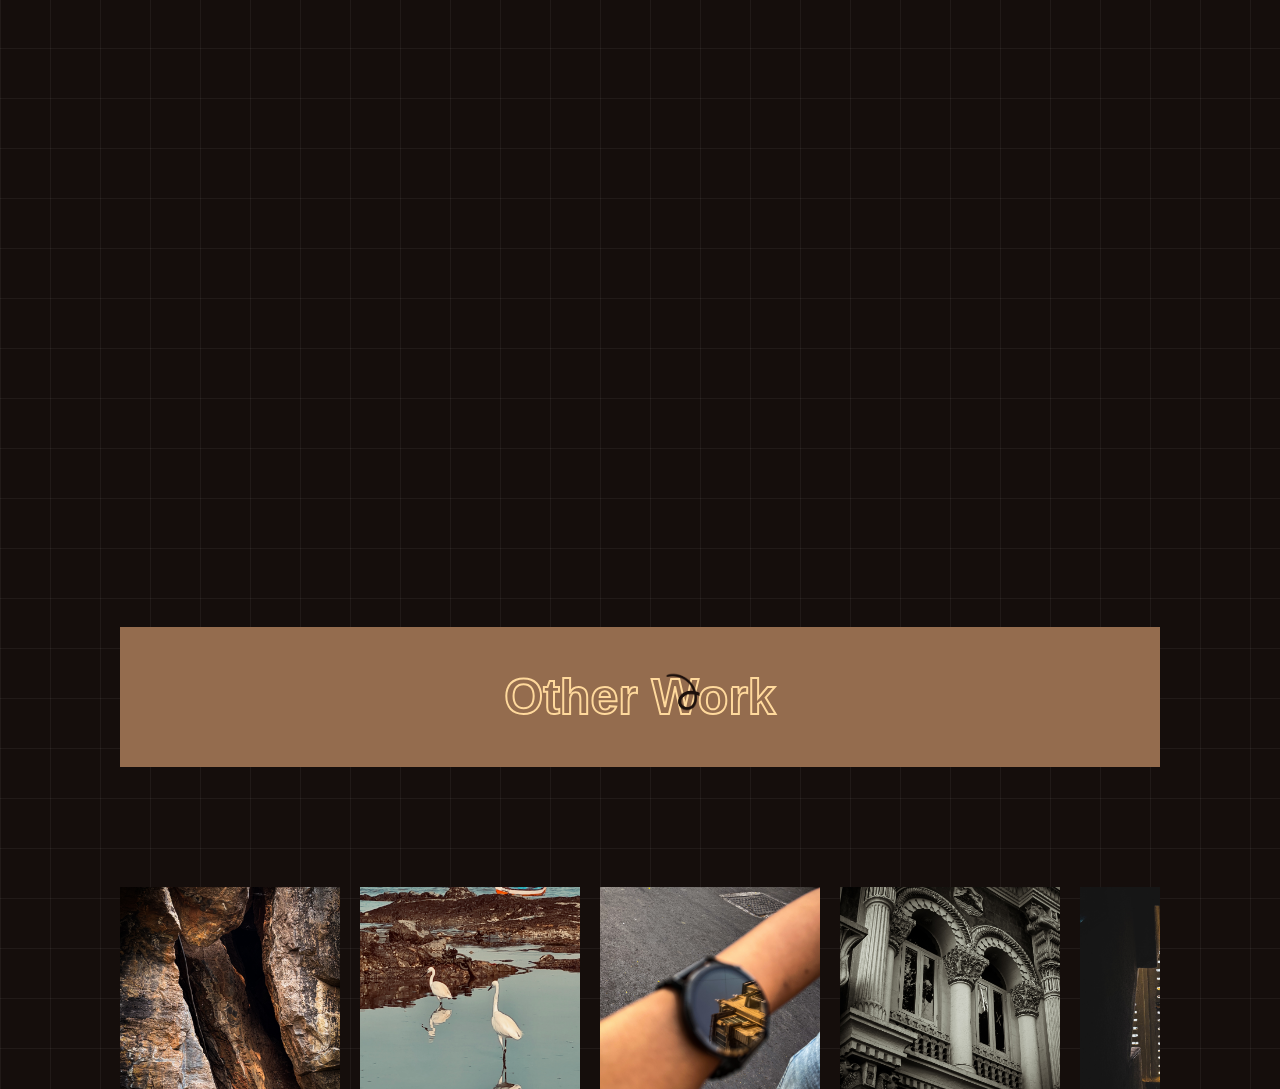
==== commit 0751e63f: "Add files via upload" ====
--- a/booklet.html
+++ b/booklet.html
@@ -1,357 +1,284 @@
-<!DOCTYPE html>
+<!doctype html>
 <html lang="en">
-
-<head>
-
-<meta charset="UTF-8">
-<meta name="viewport" content="width=device-width, initial-scale=1.0">
-
-<title>Zine Design</title>
-
-<link rel="stylesheet" href="booklet.css">
-
-</head>
-
-
-<body>
-
-
-<!-- TITLE SECTION -->
-
-<section class="project-title">
-
-<h1>ZINE DESIGN</h1>
-
-</section>
-
-
-
-<!-- PROJECT BRIEF SECTION -->
-
-<section class="project-brief">
-
-<div class="brief-container">
-
-<!-- LEFT TEXT -->
-
-<div class="brief-text">
-
-<h2>BEHIND THE <br> SCREEN</h2>
-
-<p class="subtitle">
-Tracing Indian Shadow Puppetry
-</p>
-
-<img src="O line 3.PNG" class="brief-swirl">
-
-<p class="assignment">
-<b>Assignment Brief:</b> <br>
-The brief was to choose a topic rooted in the Indian context and explore it through the format of a zine, encouraging experimentation with storytelling, structure, and visual language.
-</p>
-
-</div>
-
-
-<!-- COVER PAGE -->
-
-<div class="brief-image">
-
-<img src="puppetry 1.jpeg" alt="cover page">
-
-</div>
-
-</div>
-
-</section>
-
-
-
-<!-- PROCESS SECTION -->
-
-<section class="process-section">
-
-<div class="process-container">
-
-<!-- LEFT LARGE IMAGE -->
-
-<div class="process-left">
-<img src="puppetry 3.jpeg" alt="zine open view">
-</div>
-
-
-<!-- RIGHT CONTENT -->
-
-<div class="process-right">
-
-<p class="process-text">
-My design process began by exploring the visual storytelling of traditional
-Indian shadow puppetry and the role of light and silhouettes in performance.
-The zine uses layered folds and cut forms to gradually reveal characters and
-scenes, echoing the unfolding experience of a shadow play. Through this
-interactive structure, the book becomes a tactile narrative where movement
-and form guide the viewer through the story.
-</p>
-
-<img src="puppetry 2.jpeg" class="process-small">
-
-
-<img src="O line 2.PNG" class="process-swirl">
-
-
-<div class="color-palette">
-
-<div class="color1"></div>
-<div class="color2"></div>
-<div class="color3"></div>
-
-</div>
-
-</div>
-
-</div>
-
-
-
-
-
-<!-- STORY SECTION -->
-
-<section class="story-section">
-
-<div class="story-container">
-
-<!-- LEFT IMAGE -->
-
-<div class="story-left">
-<img src="puppetry 4.jpeg" alt="zine fold">
-</div>
-
-
-<!-- CENTER TEXT -->
-
-<div class="story-text">
-
-<img src="O line 3.PNG" class="story-swirl">
-
-<p>
-The zine explores the tradition of storytelling before the presence of printed
-books and digital media, when stories travelled through memory and were passed
-from voice to voice across generations. It draws inspiration from the art of
-shadow puppetry, where light and silhouettes transform narratives into visual
-performances. Through this theme, the book reflects on how communities once
-experienced epics and folklore collectively through the interplay of light,
-shadow, and performance.
-</p>
-
-</div>
-
-
-<!-- RIGHT IMAGE -->
-
-<div class="story-right">
-<img src="puppetry 5.jpeg" alt="shadow puppetry page">
-</div>
-
-
-</div>
-
-</section>
-
-
-
-<!-- IMAGE GALLERY SECTION -->
-
-<section class="gallery-section">
-
-<div class="gallery-container">
-
-<!-- TOP IMAGE -->
-
-<div class="gallery-top">
-<img src="puppetry 8.jpeg" alt="zine scene">
-</div>
-
-<!-- BOTTOM ROW -->
-
-<div class="gallery-bottom">
-
-<img src="puppetry 7.jpeg" alt="zine page">
-
-<img src="puppetry 6.jpeg" alt="shadow puppetry scene">
-
-</div>
-
-</div>
-
-</section>
-
-
-<!-- SECOND GALLERY SECTION -->
-
-<section class="gallery-two">
-
-<div class="gallery-two-container">
-
-    <img src="oo line 2.PNG" class="gallery-swirl">
-
-<!-- TOP LARGE IMAGE -->
-
-<div class="gallery-two-top">
-<img src="puppetry 9.jpeg" alt="zine spread">
-</div>
-
-<!-- SECOND ROW -->
-
-<div class="gallery-two-row">
-
-<img src="puppetry 10.jpeg" alt="zine scene">
-
-<img src="puppetry 11.jpeg" alt="zine detail">
-
-</div>
-
-<!-- THIRD ROW -->
-
-<div class="gallery-two-row-small">
-    
-
-<img src="puppetry 13.jpeg" alt="zine standing">
-
-<img src="puppetry 12.jpeg" alt="zine cover">
-
-</div>
-
-</div>
-
-</section>
-
-
-
-
-
-<!-- PUBLICATION DESIGN SECTION -->
-
-<section class="publication-section">
-
-<h1 class="publication-title">PUBLICATION DESIGN</h1>
-
-<div class="publication-container">
-
-<!-- LEFT IMAGE -->
-
-<div class="publication-image">
-<img src="fashion 1.jpeg" alt="Fashion as Resistance book">
-</div>
-
-<!-- RIGHT TEXT -->
-
-<div class="publication-text">
-
-<h2>FASHION AS <br> RESISTANCE</h2>
-
-<p class="publication-subtitle">
-Tracing the garments that shaped acts of resistance
-</p>
-
-<p class="publication-brief">
-<b>Assignment Brief:</b><br>
-The project involved developing an A-Z glossary publication
-based on a historical theme, examining how objects,
-practices, or symbols reflect broader cultural and social
-narratives. The focus was on translating research into a
-structured editorial format through typography, layout
-design, and visual storytelling.
-</p>
-
-</div>
-
-</div>
-
-</section>
-
-
-
-
-<!-- PUBLICATION PROCESS SECTION -->
-
-<section class="publication-process">
-
-<div class="publication-layout">
-
-<!-- LEFT TEXT -->
-<div class="initial-text">
-<p>
-<b>Initial Ideation:</b><br>
-While exploring possible historical themes, I was drawn to how clothing often
-carries meaning far beyond aesthetics. This led me to investigate garments
-that have played a role in resistance, identity, and cultural survival.
-</p>
-</div>
-
-<!-- TOP RIGHT IMAGE -->
-<div class="garment-image">
-<img src="fashion 3.jpeg">
-</div>
-
-<!-- LEFT IMAGE -->
-<div class="weaving-image">
-<img src="fashion 2.jpeg">
-</div>
-
-<!-- RIGHT TEXT -->
-<div class="overview-text">
-<p>
-<b>Project Overview:</b><br>
-My publication, <i>Fashion as Resistance (Tracing the Garments that Shaped Acts
-of Resistance)</i>, is an A-Z glossary of garments and adornments across Asia
-that have been tied to moments of protest, resilience, and cultural assertion.
-Each entry highlights how clothing such as khadi, protest sarees, or traditional
-ornaments became a silent yet powerful language of resistance.
-</p>
-</div>
-
-<!-- ROW 3 -->
-<div class="image-three">
-<img src="fashion 4.jpeg">
-</div>
-
-<div class="image-four">
-<img src="fashion 5.jpeg">
-</div>
-
-<!-- ROW 4 -->
-<div class="image-five">
-<img src="fashion 6.jpeg">
-</div>
-
-<div class="image-six">
-<img src="fashion 7.jpeg">
-</div>
-
-</div>
-
-<div class="bottom-large-image">
-<img src="fashion 8.jpeg" alt="knowledge spread">
-</div>
-
-</section>
-
-
-</section>
-
-
-<script>
-window.addEventListener("scroll", function () {
-
-if ((window.innerHeight + window.scrollY) >= document.body.offsetHeight - 5) {
-
-window.location.href = "index.html.html?scroll=projects";
-
-}
-
-});
-</script>
-
-
-</body>
-</html>+  <head>
+    <meta charset="UTF-8" />
+    <meta name="viewport" content="width=device-width, initial-scale=1.0" />
+
+    <title>Zine Design</title>
+
+    <link rel="stylesheet" href="booklet.css" />
+  </head>
+
+  <body>
+    <!-- TITLE SECTION -->
+
+    <section class="project-title">
+      <h1>ZINE DESIGN</h1>
+    </section>
+
+    <!-- PROJECT BRIEF SECTION -->
+
+    <section class="project-brief">
+      <div class="brief-container">
+        <!-- LEFT TEXT -->
+
+        <div class="brief-text">
+          <h2>
+            BEHIND THE <br />
+            SCREEN
+          </h2>
+
+          <p class="subtitle">Tracing Indian Shadow Puppetry</p>
+
+          <img src="O line 3.PNG" class="brief-swirl" />
+
+          <p class="assignment">
+            <b>Assignment Brief:</b> <br />
+            The brief was to choose a topic rooted in the Indian context and
+            explore it through the format of a zine, encouraging experimentation
+            with storytelling, structure, and visual language.
+          </p>
+        </div>
+
+        <!-- COVER PAGE -->
+
+        <div class="brief-image">
+          <img src="puppetry 1.jpeg" alt="cover page" />
+        </div>
+      </div>
+    </section>
+
+    <!-- PROCESS SECTION -->
+
+    <section class="process-section">
+      <div class="process-container">
+        <!-- LEFT LARGE IMAGE -->
+
+        <div class="process-left">
+          <img src="puppetry 3.jpeg" alt="zine open view" />
+        </div>
+
+        <!-- RIGHT CONTENT -->
+
+        <div class="process-right">
+          <p class="process-text">
+            My design process began by exploring the visual storytelling of
+            traditional Indian shadow puppetry and the role of light and
+            silhouettes in performance. The zine uses layered folds and cut
+            forms to gradually reveal characters and scenes, echoing the
+            unfolding experience of a shadow play. Through this interactive
+            structure, the book becomes a tactile narrative where movement and
+            form guide the viewer through the story.
+          </p>
+
+          <img src="puppetry 2.jpeg" class="process-small" />
+
+          <img src="O line 2.PNG" class="process-swirl" />
+
+          <div class="color-palette">
+            <div class="color1"></div>
+            <div class="color2"></div>
+            <div class="color3"></div>
+          </div>
+        </div>
+      </div>
+
+      <!-- STORY SECTION -->
+
+      <section class="story-section">
+        <div class="story-container">
+          <!-- LEFT IMAGE -->
+
+          <div class="story-left">
+            <img src="puppetry 4.jpeg" alt="zine fold" />
+          </div>
+
+          <!-- CENTER TEXT -->
+
+          <div class="story-text">
+            <img src="O line 3.PNG" class="story-swirl" />
+
+            <p>
+              The zine explores the tradition of storytelling before the
+              presence of printed books and digital media, when stories
+              travelled through memory and were passed from voice to voice
+              across generations. It draws inspiration from the art of shadow
+              puppetry, where light and silhouettes transform narratives into
+              visual performances. Through this theme, the book reflects on how
+              communities once experienced epics and folklore collectively
+              through the interplay of light, shadow, and performance.
+            </p>
+          </div>
+
+          <!-- RIGHT IMAGE -->
+
+          <div class="story-right">
+            <img src="puppetry 5.jpeg" alt="shadow puppetry page" />
+          </div>
+        </div>
+      </section>
+
+      <!-- IMAGE GALLERY SECTION -->
+
+      <section class="gallery-section">
+        <div class="gallery-container">
+          <!-- TOP IMAGE -->
+
+          <div class="gallery-top">
+            <img src="puppetry 8.jpeg" alt="zine scene" />
+          </div>
+
+          <!-- BOTTOM ROW -->
+
+          <div class="gallery-bottom">
+            <img src="puppetry 7.jpeg" alt="zine page" />
+
+            <img src="puppetry 6.jpeg" alt="shadow puppetry scene" />
+          </div>
+        </div>
+      </section>
+
+      <!-- SECOND GALLERY SECTION -->
+
+      <section class="gallery-two">
+        <div class="gallery-two-container">
+          <img src="oo line 2.PNG" class="gallery-swirl" />
+
+          <!-- TOP LARGE IMAGE -->
+
+          <div class="gallery-two-top">
+            <img src="puppetry 9.jpeg" alt="zine spread" />
+          </div>
+
+          <!-- SECOND ROW -->
+
+          <div class="gallery-two-row">
+            <img src="puppetry 10.jpeg" alt="zine scene" />
+
+            <img src="puppetry 11.jpeg" alt="zine detail" />
+          </div>
+
+          <!-- THIRD ROW -->
+
+          <div class="gallery-two-row-small">
+            <img src="puppetry 13.jpeg" alt="zine standing" />
+
+            <img src="puppetry 12.jpeg" alt="zine cover" />
+          </div>
+        </div>
+      </section>
+
+      <!-- PUBLICATION DESIGN SECTION -->
+
+      <section class="publication-section">
+        <h1 class="publication-title">PUBLICATION DESIGN</h1>
+
+        <div class="publication-container">
+          <!-- LEFT IMAGE -->
+
+          <div class="publication-image">
+            <img src="fashion 1.jpeg" alt="Fashion as Resistance book" />
+          </div>
+
+          <!-- RIGHT TEXT -->
+
+          <div class="publication-text">
+            <h2>
+              FASHION AS <br />
+              RESISTANCE
+            </h2>
+
+            <p class="publication-subtitle">
+              Tracing the garments that shaped acts of resistance
+            </p>
+
+            <p class="publication-brief">
+              <b>Assignment Brief:</b><br />
+              The project involved developing an A-Z glossary publication based
+              on a historical theme, examining how objects, practices, or
+              symbols reflect broader cultural and social narratives. The focus
+              was on translating research into a structured editorial format
+              through typography, layout design, and visual storytelling.
+            </p>
+          </div>
+        </div>
+      </section>
+
+      <!-- PUBLICATION PROCESS SECTION -->
+
+      <section class="publication-process">
+        <div class="publication-layout">
+          <!-- LEFT TEXT -->
+          <div class="initial-text">
+            <p>
+              <b>Initial Ideation:</b><br />
+              While exploring possible historical themes, I was drawn to how
+              clothing often carries meaning far beyond aesthetics. This led me
+              to investigate garments that have played a role in resistance,
+              identity, and cultural survival.
+            </p>
+          </div>
+
+          <!-- TOP RIGHT IMAGE -->
+          <div class="garment-image">
+            <img src="fashion 3.jpeg" />
+          </div>
+
+          <!-- LEFT IMAGE -->
+          <div class="weaving-image">
+            <img src="fashion 2.jpeg" />
+          </div>
+
+          <!-- RIGHT TEXT -->
+          <div class="overview-text">
+            <p>
+              <b>Project Overview:</b><br />
+              My publication,
+              <i
+                >Fashion as Resistance (Tracing the Garments that Shaped Acts of
+                Resistance)</i
+              >, is an A-Z glossary of garments and adornments across Asia that
+              have been tied to moments of protest, resilience, and cultural
+              assertion. Each entry highlights how clothing such as khadi,
+              protest sarees, or traditional ornaments became a silent yet
+              powerful language of resistance.
+            </p>
+          </div>
+
+          <!-- ROW 3 -->
+          <div class="image-three">
+            <img src="fashion 4.jpeg" />
+          </div>
+
+          <div class="image-four">
+            <img src="fashion 5.jpeg" />
+          </div>
+
+          <!-- ROW 4 -->
+          <div class="image-five">
+            <img src="fashion 6.jpeg" />
+          </div>
+
+          <div class="image-six">
+            <img src="fashion 7.jpeg" />
+          </div>
+        </div>
+
+        <div class="bottom-large-image">
+          <img src="fashion 8.jpeg" alt="knowledge spread" />
+        </div>
+      </section>
+    </section>
+
+    <script>
+      window.addEventListener("scroll", function () {
+        if (
+          window.innerHeight + window.scrollY >=
+          document.body.offsetHeight - 5
+        ) {
+          window.location.href = "index.html?scroll=projects";
+        }
+      });
+    </script>
+  </body>
+</html>
